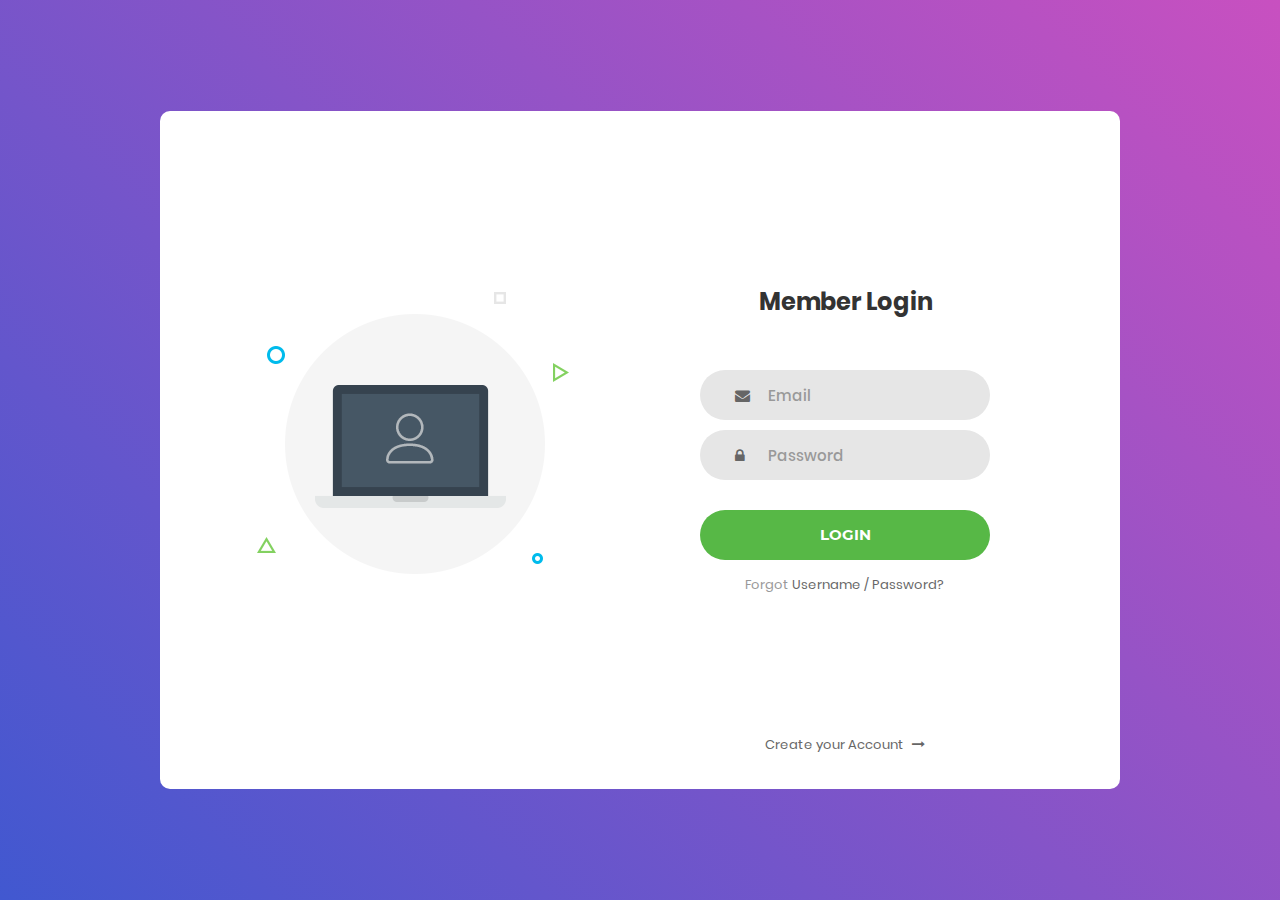
==== index.html @ 5510202d "first commit" ====
<!DOCTYPE html>
<html lang="en">
<head>
	<title>Login V1</title>
	<meta charset="UTF-8">
	<meta name="viewport" content="width=device-width, initial-scale=1">
<!--===============================================================================================-->	
	<link rel="icon" type="image/png" href="images/icons/favicon.ico"/>
<!--===============================================================================================-->
	<link rel="stylesheet" type="text/css" href="vendor/bootstrap/css/bootstrap.min.css">
<!--===============================================================================================-->
	<link rel="stylesheet" type="text/css" href="fonts/font-awesome-4.7.0/css/font-awesome.min.css">
<!--===============================================================================================-->
	<link rel="stylesheet" type="text/css" href="vendor/animate/animate.css">
<!--===============================================================================================-->	
	<link rel="stylesheet" type="text/css" href="vendor/css-hamburgers/hamburgers.min.css">
<!--===============================================================================================-->
	<link rel="stylesheet" type="text/css" href="vendor/select2/select2.min.css">
<!--===============================================================================================-->
	<link rel="stylesheet" type="text/css" href="css/util.css">
	<link rel="stylesheet" type="text/css" href="css/main.css">
<!--===============================================================================================-->
</head>
<body>
	
	<div class="limiter">
		<div class="container-login100">
			<div class="wrap-login100">
				<div class="login100-pic js-tilt" data-tilt>
					<img src="images/img-01.png" alt="IMG">
				</div>

				<form class="login100-form validate-form">
					<span class="login100-form-title">
						Member Login
					</span>

					<div class="wrap-input100 validate-input" data-validate = "Valid email is required: ex@abc.xyz">
						<input class="input100" type="text" name="email" placeholder="Email">
						<span class="focus-input100"></span>
						<span class="symbol-input100">
							<i class="fa fa-envelope" aria-hidden="true"></i>
						</span>
					</div>

					<div class="wrap-input100 validate-input" data-validate = "Password is required">
						<input class="input100" type="password" name="pass" placeholder="Password">
						<span class="focus-input100"></span>
						<span class="symbol-input100">
							<i class="fa fa-lock" aria-hidden="true"></i>
						</span>
					</div>
					
					<div class="container-login100-form-btn">
						<button class="login100-form-btn">
							Login
						</button>
					</div>

					<div class="text-center p-t-12">
						<span class="txt1">
							Forgot
						</span>
						<a class="txt2" href="#">
							Username / Password?
						</a>
					</div>

					<div class="text-center p-t-136">
						<a class="txt2" href="#">
							Create your Account
							<i class="fa fa-long-arrow-right m-l-5" aria-hidden="true"></i>
						</a>
					</div>
				</form>
			</div>
		</div>
	</div>
	
	

	
<!--===============================================================================================-->	
	<script src="vendor/jquery/jquery-3.2.1.min.js"></script>
<!--===============================================================================================-->
	<script src="vendor/bootstrap/js/popper.js"></script>
	<script src="vendor/bootstrap/js/bootstrap.min.js"></script>
<!--===============================================================================================-->
	<script src="vendor/select2/select2.min.js"></script>
<!--===============================================================================================-->
	<script src="vendor/tilt/tilt.jquery.min.js"></script>
	<script >
		$('.js-tilt').tilt({
			scale: 1.1
		})
	</script>
<!--===============================================================================================-->
	<script src="js/main.js"></script>

</body>
</html>
---- vendor/css-hamburgers/hamburgers.min.css ----
/*!
 * Hamburgers
 * @description Tasty CSS-animated hamburgers
 * @author Jonathan Suh @jonsuh
 * @site https://jonsuh.com/hamburgers
 * @link https://github.com/jonsuh/hamburgers
 */.hamburger{font:inherit;display:inline-block;overflow:visible;margin:0;padding:15px;cursor:pointer;transition-timing-function:linear;transition-duration:.15s;transition-property:opacity,filter;text-transform:none;color:inherit;border:0;background-color:transparent}.hamburger:hover{opacity:.7}.hamburger-box{position:relative;display:inline-block;width:40px;height:24px}.hamburger-inner{top:50%;display:block;margin-top:-2px}.hamburger-inner,.hamburger-inner:after,.hamburger-inner:before{position:absolute;width:40px;height:4px;transition-timing-function:ease;transition-duration:.15s;transition-property:transform;border-radius:4px;background-color:#000}.hamburger-inner:after,.hamburger-inner:before{display:block;content:''}.hamburger-inner:before{top:-10px}.hamburger-inner:after{bottom:-10px}.hamburger--3dx .hamburger-box{perspective:80px}.hamburger--3dx .hamburger-inner{transition:transform .2s cubic-bezier(.645,.045,.355,1),background-color 0s cubic-bezier(.645,.045,.355,1) .1s}.hamburger--3dx .hamburger-inner:after,.hamburger--3dx .hamburger-inner:before{transition:transform 0s cubic-bezier(.645,.045,.355,1) .1s}.hamburger--3dx.is-active .hamburger-inner{transform:rotateY(180deg);background-color:transparent}.hamburger--3dx.is-active .hamburger-inner:before{transform:translate3d(0,10px,0) rotate(45deg)}.hamburger--3dx.is-active .hamburger-inner:after{transform:translate3d(0,-10px,0) rotate(-45deg)}.hamburger--3dx-r .hamburger-box{perspective:80px}.hamburger--3dx-r .hamburger-inner{transition:transform .2s cubic-bezier(.645,.045,.355,1),background-color 0s cubic-bezier(.645,.045,.355,1) .1s}.hamburger--3dx-r .hamburger-inner:after,.hamburger--3dx-r .hamburger-inner:before{transition:transform 0s cubic-bezier(.645,.045,.355,1) .1s}.hamburger--3dx-r.is-active .hamburger-inner{transform:rotateY(-180deg);background-color:transparent}.hamburger--3dx-r.is-active .hamburger-inner:before{transform:translate3d(0,10px,0) rotate(45deg)}.hamburger--3dx-r.is-active .hamburger-inner:after{transform:translate3d(0,-10px,0) rotate(-45deg)}.hamburger--3dy .hamburger-box{perspective:80px}.hamburger--3dy .hamburger-inner{transition:transform .2s cubic-bezier(.645,.045,.355,1),background-color 0s cubic-bezier(.645,.045,.355,1) .1s}.hamburger--3dy .hamburger-inner:after,.hamburger--3dy .hamburger-inner:before{transition:transform 0s cubic-bezier(.645,.045,.355,1) .1s}.hamburger--3dy.is-active .hamburger-inner{transform:rotateX(-180deg);background-color:transparent}.hamburger--3dy.is-active .hamburger-inner:before{transform:translate3d(0,10px,0) rotate(45deg)}.hamburger--3dy.is-active .hamburger-inner:after{transform:translate3d(0,-10px,0) rotate(-45deg)}.hamburger--3dy-r .hamburger-box{perspective:80px}.hamburger--3dy-r .hamburger-inner{transition:transform .2s cubic-bezier(.645,.045,.355,1),background-color 0s cubic-bezier(.645,.045,.355,1) .1s}.hamburger--3dy-r .hamburger-inner:after,.hamburger--3dy-r .hamburger-inner:before{transition:transform 0s cubic-bezier(.645,.045,.355,1) .1s}.hamburger--3dy-r.is-active .hamburger-inner{transform:rotateX(180deg);background-color:transparent}.hamburger--3dy-r.is-active .hamburger-inner:before{transform:translate3d(0,10px,0) rotate(45deg)}.hamburger--3dy-r.is-active .hamburger-inner:after{transform:translate3d(0,-10px,0) rotate(-45deg)}.hamburger--arrow.is-active .hamburger-inner:before{transform:translate3d(-8px,0,0) rotate(-45deg) scaleX(.7)}.hamburger--arrow.is-active .hamburger-inner:after{transform:translate3d(-8px,0,0) rotate(45deg) scaleX(.7)}.hamburger--arrow-r.is-active .hamburger-inner:before{transform:translate3d(8px,0,0) rotate(45deg) scaleX(.7)}.hamburger--arrow-r.is-active .hamburger-inner:after{transform:translate3d(8px,0,0) rotate(-45deg) scaleX(.7)}.hamburger--arrowalt .hamburger-inner:before{transition:top .1s ease .15s,transform .15s cubic-bezier(.165,.84,.44,1)}.hamburger--arrowalt .hamburger-inner:after{transition:bottom .1s ease .15s,transform .15s cubic-bezier(.165,.84,.44,1)}.hamburger--arrowalt.is-active .hamburger-inner:before{top:0;transition:top .1s ease,transform .15s cubic-bezier(.895,.03,.685,.22) .1s;transform:translate3d(-8px,-10px,0) rotate(-45deg) scaleX(.7)}.hamburger--arrowalt.is-active .hamburger-inner:after{bottom:0;transition:bottom .1s ease,transform .15s cubic-bezier(.895,.03,.685,.22) .1s;transform:translate3d(-8px,10px,0) rotate(45deg) scaleX(.7)}.hamburger--arrowalt-r .hamburger-inner:before{transition:top .1s ease .15s,transform .15s cubic-bezier(.165,.84,.44,1)}.hamburger--arrowalt-r .hamburger-inner:after{transition:bottom .1s ease .15s,transform .15s cubic-bezier(.165,.84,.44,1)}.hamburger--arrowalt-r.is-active .hamburger-inner:before{top:0;transition:top .1s ease,transform .15s cubic-bezier(.895,.03,.685,.22) .1s;transform:translate3d(8px,-10px,0) rotate(45deg) scaleX(.7)}.hamburger--arrowalt-r.is-active .hamburger-inner:after{bottom:0;transition:bottom .1s ease,transform .15s cubic-bezier(.895,.03,.685,.22) .1s;transform:translate3d(8px,10px,0) rotate(-45deg) scaleX(.7)}.hamburger--boring .hamburger-inner,.hamburger--boring .hamburger-inner:after,.hamburger--boring .hamburger-inner:before{transition-property:none}.hamburger--boring.is-active .hamburger-inner{transform:rotate(45deg)}.hamburger--boring.is-active .hamburger-inner:before{top:0;opacity:0}.hamburger--boring.is-active .hamburger-inner:after{bottom:0;transform:rotate(-90deg)}.hamburger--collapse .hamburger-inner{top:auto;bottom:0;transition-delay:.15s;transition-timing-function:cubic-bezier(.55,.055,.675,.19);transition-duration:.15s}.hamburger--collapse .hamburger-inner:after{top:-20px;transition:top .3s cubic-bezier(.33333,.66667,.66667,1) .3s,opacity .1s linear}.hamburger--collapse .hamburger-inner:before{transition:top .12s cubic-bezier(.33333,.66667,.66667,1) .3s,transform .15s cubic-bezier(.55,.055,.675,.19)}.hamburger--collapse.is-active .hamburger-inner{transition-delay:.32s;transition-timing-function:cubic-bezier(.215,.61,.355,1);transform:translate3d(0,-10px,0) rotate(-45deg)}.hamburger--collapse.is-active .hamburger-inner:after{top:0;transition:top .3s cubic-bezier(.33333,0,.66667,.33333),opacity .1s linear .27s;opacity:0}.hamburger--collapse.is-active .hamburger-inner:before{top:0;transition:top .12s cubic-bezier(.33333,0,.66667,.33333) .18s,transform .15s cubic-bezier(.215,.61,.355,1) .42s;transform:rotate(-90deg)}.hamburger--collapse-r .hamburger-inner{top:auto;bottom:0;transition-delay:.15s;transition-timing-function:cubic-bezier(.55,.055,.675,.19);transition-duration:.15s}.hamburger--collapse-r .hamburger-inner:after{top:-20px;transition:top .3s cubic-bezier(.33333,.66667,.66667,1) .3s,opacity .1s linear}.hamburger--collapse-r .hamburger-inner:before{transition:top .12s cubic-bezier(.33333,.66667,.66667,1) .3s,transform .15s cubic-bezier(.55,.055,.675,.19)}.hamburger--collapse-r.is-active .hamburger-inner{transition-delay:.32s;transition-timing-function:cubic-bezier(.215,.61,.355,1);transform:translate3d(0,-10px,0) rotate(45deg)}.hamburger--collapse-r.is-active .hamburger-inner:after{top:0;transition:top .3s cubic-bezier(.33333,0,.66667,.33333),opacity .1s linear .27s;opacity:0}.hamburger--collapse-r.is-active .hamburger-inner:before{top:0;transition:top .12s cubic-bezier(.33333,0,.66667,.33333) .18s,transform .15s cubic-bezier(.215,.61,.355,1) .42s;transform:rotate(90deg)}.hamburger--elastic .hamburger-inner{top:2px;transition-timing-function:cubic-bezier(.68,-.55,.265,1.55);transition-duration:.4s}.hamburger--elastic .hamburger-inner:before{top:10px;transition:opacity .15s ease .4s}.hamburger--elastic .hamburger-inner:after{top:20px;transition:transform .4s cubic-bezier(.68,-.55,.265,1.55)}.hamburger--elastic.is-active .hamburger-inner{transition-delay:.1s;transform:translate3d(0,10px,0) rotate(135deg)}.hamburger--elastic.is-active .hamburger-inner:before{transition-delay:0s;opacity:0}.hamburger--elastic.is-active .hamburger-inner:after{transition-delay:.1s;transform:translate3d(0,-20px,0) rotate(-270deg)}.hamburger--elastic-r .hamburger-inner{top:2px;transition-timing-function:cubic-bezier(.68,-.55,.265,1.55);transition-duration:.4s}.hamburger--elastic-r .hamburger-inner:before{top:10px;transition:opacity .15s ease .4s}.hamburger--elastic-r .hamburger-inner:after{top:20px;transition:transform .4s cubic-bezier(.68,-.55,.265,1.55)}.hamburger--elastic-r.is-active .hamburger-inner{transition-delay:.1s;transform:translate3d(0,10px,0) rotate(-135deg)}.hamburger--elastic-r.is-active .hamburger-inner:before{transition-delay:0s;opacity:0}.hamburger--elastic-r.is-active .hamburger-inner:after{transition-delay:.1s;transform:translate3d(0,-20px,0) rotate(270deg)}.hamburger--emphatic{overflow:hidden}.hamburger--emphatic .hamburger-inner{transition:background-color .2s ease-in .25s}.hamburger--emphatic .hamburger-inner:before{left:0;transition:transform .2s cubic-bezier(.6,.04,.98,.335),top .05s linear .2s,left .2s ease-in .25s}.hamburger--emphatic .hamburger-inner:after{top:10px;right:0;transition:transform .2s cubic-bezier(.6,.04,.98,.335),top .05s linear .2s,right .2s ease-in .25s}.hamburger--emphatic.is-active .hamburger-inner{transition-delay:0s;transition-timing-function:ease-out;background-color:transparent}.hamburger--emphatic.is-active .hamburger-inner:before{top:-80px;left:-80px;transition:left .2s ease-out,top .05s linear .2s,transform .2s cubic-bezier(.075,.82,.165,1) .25s;transform:translate3d(80px,80px,0) rotate(45deg)}.hamburger--emphatic.is-active .hamburger-inner:after{top:-80px;right:-80px;transition:right .2s ease-out,top .05s linear .2s,transform .2s cubic-bezier(.075,.82,.165,1) .25s;transform:translate3d(-80px,80px,0) rotate(-45deg)}.hamburger--emphatic-r{overflow:hidden}.hamburger--emphatic-r .hamburger-inner{transition:background-color .2s ease-in .25s}.hamburger--emphatic-r .hamburger-inner:before{left:0;transition:transform .2s cubic-bezier(.6,.04,.98,.335),top .05s linear .2s,left .2s ease-in .25s}.hamburger--emphatic-r .hamburger-inner:after{top:10px;right:0;transition:transform .2s cubic-bezier(.6,.04,.98,.335),top .05s linear .2s,right .2s ease-in .25s}.hamburger--emphatic-r.is-active .hamburger-inner{transition-delay:0s;transition-timing-function:ease-out;background-color:transparent}.hamburger--emphatic-r.is-active .hamburger-inner:before{top:80px;left:-80px;transition:left .2s ease-out,top .05s linear .2s,transform .2s cubic-bezier(.075,.82,.165,1) .25s;transform:translate3d(80px,-80px,0) rotate(-45deg)}.hamburger--emphatic-r.is-active .hamburger-inner:after{top:80px;right:-80px;transition:right .2s ease-out,top .05s linear .2s,transform .2s cubic-bezier(.075,.82,.165,1) .25s;transform:translate3d(-80px,-80px,0) rotate(45deg)}.hamburger--slider .hamburger-inner{top:2px}.hamburger--slider .hamburger-inner:before{top:10px;transition-timing-function:ease;transition-duration:.2s;transition-property:transform,opacity}.hamburger--slider .hamburger-inner:after{top:20px}.hamburger--slider.is-active .hamburger-inner{transform:translate3d(0,10px,0) rotate(45deg)}.hamburger--slider.is-active .hamburger-inner:before{transform:rotate(-45deg) translate3d(-5.71429px,-6px,0);opacity:0}.hamburger--slider.is-active .hamburger-inner:after{transform:translate3d(0,-20px,0) rotate(-90deg)}.hamburger--slider-r .hamburger-inner{top:2px}.hamburger--slider-r .hamburger-inner:before{top:10px;transition-timing-function:ease;transition-duration:.2s;transition-property:transform,opacity}.hamburger--slider-r .hamburger-inner:after{top:20px}.hamburger--slider-r.is-active .hamburger-inner{transform:translate3d(0,10px,0) rotate(-45deg)}.hamburger--slider-r.is-active .hamburger-inner:before{transform:rotate(45deg) translate3d(5.71429px,-6px,0);opacity:0}.hamburger--slider-r.is-active .hamburger-inner:after{transform:translate3d(0,-20px,0) rotate(90deg)}.hamburger--spring .hamburger-inner{top:2px;transition:background-color 0s linear .15s}.hamburger--spring .hamburger-inner:before{top:10px;transition:top .12s cubic-bezier(.33333,.66667,.66667,1) .3s,transform .15s cubic-bezier(.55,.055,.675,.19)}.hamburger--spring .hamburger-inner:after{top:20px;transition:top .3s cubic-bezier(.33333,.66667,.66667,1) .3s,transform .15s cubic-bezier(.55,.055,.675,.19)}.hamburger--spring.is-active .hamburger-inner{transition-delay:.32s;background-color:transparent}.hamburger--spring.is-active .hamburger-inner:before{top:0;transition:top .12s cubic-bezier(.33333,0,.66667,.33333) .18s,transform .15s cubic-bezier(.215,.61,.355,1) .32s;transform:translate3d(0,10px,0) rotate(45deg)}.hamburger--spring.is-active .hamburger-inner:after{top:0;transition:top .3s cubic-bezier(.33333,0,.66667,.33333),transform .15s cubic-bezier(.215,.61,.355,1) .32s;transform:translate3d(0,10px,0) rotate(-45deg)}.hamburger--spring-r .hamburger-inner{top:auto;bottom:0;transition-delay:0s;transition-timing-function:cubic-bezier(.55,.055,.675,.19);transition-duration:.15s}.hamburger--spring-r .hamburger-inner:after{top:-20px;transition:top .3s cubic-bezier(.33333,.66667,.66667,1) .3s,opacity 0s linear}.hamburger--spring-r .hamburger-inner:before{transition:top .12s cubic-bezier(.33333,.66667,.66667,1) .3s,transform .15s cubic-bezier(.55,.055,.675,.19)}.hamburger--spring-r.is-active .hamburger-inner{transition-delay:.32s;transition-timing-function:cubic-bezier(.215,.61,.355,1);transform:translate3d(0,-10px,0) rotate(-45deg)}.hamburger--spring-r.is-active .hamburger-inner:after{top:0;transition:top .3s cubic-bezier(.33333,0,.66667,.33333),opacity 0s linear .32s;opacity:0}.hamburger--spring-r.is-active .hamburger-inner:before{top:0;transition:top .12s cubic-bezier(.33333,0,.66667,.33333) .18s,transform .15s cubic-bezier(.215,.61,.355,1) .32s;transform:rotate(90deg)}.hamburger--stand .hamburger-inner{transition:transform .1s cubic-bezier(.55,.055,.675,.19) .22s,background-color 0s linear .1s}.hamburger--stand .hamburger-inner:before{transition:top .1s ease-in .1s,transform .1s cubic-bezier(.55,.055,.675,.19) 0s}.hamburger--stand .hamburger-inner:after{transition:bottom .1s ease-in .1s,transform .1s cubic-bezier(.55,.055,.675,.19) 0s}.hamburger--stand.is-active .hamburger-inner{transition:transform .1s cubic-bezier(.215,.61,.355,1) 0s,background-color 0s linear .22s;transform:rotate(90deg);background-color:transparent}.hamburger--stand.is-active .hamburger-inner:before{top:0;transition:top .1s ease-out .12s,transform .1s cubic-bezier(.215,.61,.355,1) .22s;transform:rotate(-45deg)}.hamburger--stand.is-active .hamburger-inner:after{bottom:0;transition:bottom .1s ease-out .12s,transform .1s cubic-bezier(.215,.61,.355,1) .22s;transform:rotate(45deg)}.hamburger--stand-r .hamburger-inner{transition:transform .1s cubic-bezier(.55,.055,.675,.19) .22s,background-color 0s linear .1s}.hamburger--stand-r .hamburger-inner:before{transition:top .1s ease-in .1s,transform .1s cubic-bezier(.55,.055,.675,.19) 0s}.hamburger--stand-r .hamburger-inner:after{transition:bottom .1s ease-in .1s,transform .1s cubic-bezier(.55,.055,.675,.19) 0s}.hamburger--stand-r.is-active .hamburger-inner{transition:transform .1s cubic-bezier(.215,.61,.355,1) 0s,background-color 0s linear .22s;transform:rotate(-90deg);background-color:transparent}.hamburger--stand-r.is-active .hamburger-inner:before{top:0;transition:top .1s ease-out .12s,transform .1s cubic-bezier(.215,.61,.355,1) .22s;transform:rotate(-45deg)}.hamburger--stand-r.is-active .hamburger-inner:after{bottom:0;transition:bottom .1s ease-out .12s,transform .1s cubic-bezier(.215,.61,.355,1) .22s;transform:rotate(45deg)}.hamburger--spin .hamburger-inner{transition-timing-function:cubic-bezier(.55,.055,.675,.19);transition-duration:.3s}.hamburger--spin .hamburger-inner:before{transition:top .1s ease-in .34s,opacity .1s ease-in}.hamburger--spin .hamburger-inner:after{transition:bottom .1s ease-in .34s,transform .3s cubic-bezier(.55,.055,.675,.19)}.hamburger--spin.is-active .hamburger-inner{transition-delay:.14s;transition-timing-function:cubic-bezier(.215,.61,.355,1);transform:rotate(225deg)}.hamburger--spin.is-active .hamburger-inner:before{top:0;transition:top .1s ease-out,opacity .1s ease-out .14s;opacity:0}.hamburger--spin.is-active .hamburger-inner:after{bottom:0;transition:bottom .1s ease-out,transform .3s cubic-bezier(.215,.61,.355,1) .14s;transform:rotate(-90deg)}.hamburger--spin-r .hamburger-inner{transition-timing-function:cubic-bezier(.55,.055,.675,.19);transition-duration:.3s}.hamburger--spin-r .hamburger-inner:before{transition:top .1s ease-in .34s,opacity .1s ease-in}.hamburger--spin-r .hamburger-inner:after{transition:bottom .1s ease-in .34s,transform .3s cubic-bezier(.55,.055,.675,.19)}.hamburger--spin-r.is-active .hamburger-inner{transition-delay:.14s;transition-timing-function:cubic-bezier(.215,.61,.355,1);transform:rotate(-225deg)}.hamburger--spin-r.is-active .hamburger-inner:before{top:0;transition:top .1s ease-out,opacity .1s ease-out .14s;opacity:0}.hamburger--spin-r.is-active .hamburger-inner:after{bottom:0;transition:bottom .1s ease-out,transform .3s cubic-bezier(.215,.61,.355,1) .14s;transform:rotate(90deg)}.hamburger--squeeze .hamburger-inner{transition-timing-function:cubic-bezier(.55,.055,.675,.19);transition-duration:.1s}.hamburger--squeeze .hamburger-inner:before{transition:top .1s ease .14s,opacity .1s ease}.hamburger--squeeze .hamburger-inner:after{transition:bottom .1s ease .14s,transform .1s cubic-bezier(.55,.055,.675,.19)}.hamburger--squeeze.is-active .hamburger-inner{transition-delay:.14s;transition-timing-function:cubic-bezier(.215,.61,.355,1);transform:rotate(45deg)}.hamburger--squeeze.is-active .hamburger-inner:before{top:0;transition:top .1s ease,opacity .1s ease .14s;opacity:0}.hamburger--squeeze.is-active .hamburger-inner:after{bottom:0;transition:bottom .1s ease,transform .1s cubic-bezier(.215,.61,.355,1) .14s;transform:rotate(-90deg)}.hamburger--vortex .hamburger-inner{transition-timing-function:cubic-bezier(.19,1,.22,1);transition-duration:.3s}.hamburger--vortex .hamburger-inner:after,.hamburger--vortex .hamburger-inner:before{transition-delay:.1s;transition-timing-function:linear;transition-duration:0s}.hamburger--vortex .hamburger-inner:before{transition-property:top,opacity}.hamburger--vortex .hamburger-inner:after{transition-property:bottom,transform}.hamburger--vortex.is-active .hamburger-inner{transition-timing-function:cubic-bezier(.19,1,.22,1);transform:rotate(765deg)}.hamburger--vortex.is-active .hamburger-inner:after,.hamburger--vortex.is-active .hamburger-inner:before{transition-delay:0s}.hamburger--vortex.is-active .hamburger-inner:before{top:0;opacity:0}.hamburger--vortex.is-active .hamburger-inner:after{bottom:0;transform:rotate(90deg)}.hamburger--vortex-r .hamburger-inner{transition-timing-function:cubic-bezier(.19,1,.22,1);transition-duration:.3s}.hamburger--vortex-r .hamburger-inner:after,.hamburger--vortex-r .hamburger-inner:before{transition-delay:.1s;transition-timing-function:linear;transition-duration:0s}.hamburger--vortex-r .hamburger-inner:before{transition-property:top,opacity}.hamburger--vortex-r .hamburger-inner:after{transition-property:bottom,transform}.hamburger--vortex-r.is-active .hamburger-inner{transition-timing-function:cubic-bezier(.19,1,.22,1);transform:rotate(-765deg)}.hamburger--vortex-r.is-active .hamburger-inner:after,.hamburger--vortex-r.is-active .hamburger-inner:before{transition-delay:0s}.hamburger--vortex-r.is-active .hamburger-inner:before{top:0;opacity:0}.hamburger--vortex-r.is-active .hamburger-inner:after{bottom:0;transform:rotate(-90deg)}
---- css/util.css ----
/*[ FONT SIZE ]
///////////////////////////////////////////////////////////
*/
.fs-1 {font-size: 1px;}
.fs-2 {font-size: 2px;}
.fs-3 {font-size: 3px;}
.fs-4 {font-size: 4px;}
.fs-5 {font-size: 5px;}
.fs-6 {font-size: 6px;}
.fs-7 {font-size: 7px;}
.fs-8 {font-size: 8px;}
.fs-9 {font-size: 9px;}
.fs-10 {font-size: 10px;}
.fs-11 {font-size: 11px;}
.fs-12 {font-size: 12px;}
.fs-13 {font-size: 13px;}
.fs-14 {font-size: 14px;}
.fs-15 {font-size: 15px;}
.fs-16 {font-size: 16px;}
.fs-17 {font-size: 17px;}
.fs-18 {font-size: 18px;}
.fs-19 {font-size: 19px;}
.fs-20 {font-size: 20px;}
.fs-21 {font-size: 21px;}
.fs-22 {font-size: 22px;}
.fs-23 {font-size: 23px;}
.fs-24 {font-size: 24px;}
.fs-25 {font-size: 25px;}
.fs-26 {font-size: 26px;}
.fs-27 {font-size: 27px;}
.fs-28 {font-size: 28px;}
.fs-29 {font-size: 29px;}
.fs-30 {font-size: 30px;}
.fs-31 {font-size: 31px;}
.fs-32 {font-size: 32px;}
.fs-33 {font-size: 33px;}
.fs-34 {font-size: 34px;}
.fs-35 {font-size: 35px;}
.fs-36 {font-size: 36px;}
.fs-37 {font-size: 37px;}
.fs-38 {font-size: 38px;}
.fs-39 {font-size: 39px;}
.fs-40 {font-size: 40px;}
.fs-41 {font-size: 41px;}
.fs-42 {font-size: 42px;}
.fs-43 {font-size: 43px;}
.fs-44 {font-size: 44px;}
.fs-45 {font-size: 45px;}
.fs-46 {font-size: 46px;}
.fs-47 {font-size: 47px;}
.fs-48 {font-size: 48px;}
.fs-49 {font-size: 49px;}
.fs-50 {font-size: 50px;}
.fs-51 {font-size: 51px;}
.fs-52 {font-size: 52px;}
.fs-53 {font-size: 53px;}
.fs-54 {font-size: 54px;}
.fs-55 {font-size: 55px;}
.fs-56 {font-size: 56px;}
.fs-57 {font-size: 57px;}
.fs-58 {font-size: 58px;}
.fs-59 {font-size: 59px;}
.fs-60 {font-size: 60px;}
.fs-61 {font-size: 61px;}
.fs-62 {font-size: 62px;}
.fs-63 {font-size: 63px;}
.fs-64 {font-size: 64px;}
.fs-65 {font-size: 65px;}
.fs-66 {font-size: 66px;}
.fs-67 {font-size: 67px;}
.fs-68 {font-size: 68px;}
.fs-69 {font-size: 69px;}
.fs-70 {font-size: 70px;}
.fs-71 {font-size: 71px;}
.fs-72 {font-size: 72px;}
.fs-73 {font-size: 73px;}
.fs-74 {font-size: 74px;}
.fs-75 {font-size: 75px;}
.fs-76 {font-size: 76px;}
.fs-77 {font-size: 77px;}
.fs-78 {font-size: 78px;}
.fs-79 {font-size: 79px;}
.fs-80 {font-size: 80px;}
.fs-81 {font-size: 81px;}
.fs-82 {font-size: 82px;}
.fs-83 {font-size: 83px;}
.fs-84 {font-size: 84px;}
.fs-85 {font-size: 85px;}
.fs-86 {font-size: 86px;}
.fs-87 {font-size: 87px;}
.fs-88 {font-size: 88px;}
.fs-89 {font-size: 89px;}
.fs-90 {font-size: 90px;}
.fs-91 {font-size: 91px;}
.fs-92 {font-size: 92px;}
.fs-93 {font-size: 93px;}
.fs-94 {font-size: 94px;}
.fs-95 {font-size: 95px;}
.fs-96 {font-size: 96px;}
.fs-97 {font-size: 97px;}
.fs-98 {font-size: 98px;}
.fs-99 {font-size: 99px;}
.fs-100 {font-size: 100px;}
.fs-101 {font-size: 101px;}
.fs-102 {font-size: 102px;}
.fs-103 {font-size: 103px;}
.fs-104 {font-size: 104px;}
.fs-105 {font-size: 105px;}
.fs-106 {font-size: 106px;}
.fs-107 {font-size: 107px;}
.fs-108 {font-size: 108px;}
.fs-109 {font-size: 109px;}
.fs-110 {font-size: 110px;}
.fs-111 {font-size: 111px;}
.fs-112 {font-size: 112px;}
.fs-113 {font-size: 113px;}
.fs-114 {font-size: 114px;}
.fs-115 {font-size: 115px;}
.fs-116 {font-size: 116px;}
.fs-117 {font-size: 117px;}
.fs-118 {font-size: 118px;}
.fs-119 {font-size: 119px;}
.fs-120 {font-size: 120px;}
.fs-121 {font-size: 121px;}
.fs-122 {font-size: 122px;}
.fs-123 {font-size: 123px;}
.fs-124 {font-size: 124px;}
.fs-125 {font-size: 125px;}
.fs-126 {font-size: 126px;}
.fs-127 {font-size: 127px;}
.fs-128 {font-size: 128px;}
.fs-129 {font-size: 129px;}
.fs-130 {font-size: 130px;}
.fs-131 {font-size: 131px;}
.fs-132 {font-size: 132px;}
.fs-133 {font-size: 133px;}
.fs-134 {font-size: 134px;}
.fs-135 {font-size: 135px;}
.fs-136 {font-size: 136px;}
.fs-137 {font-size: 137px;}
.fs-138 {font-size: 138px;}
.fs-139 {font-size: 139px;}
.fs-140 {font-size: 140px;}
.fs-141 {font-size: 141px;}
.fs-142 {font-size: 142px;}
.fs-143 {font-size: 143px;}
.fs-144 {font-size: 144px;}
.fs-145 {font-size: 145px;}
.fs-146 {font-size: 146px;}
.fs-147 {font-size: 147px;}
.fs-148 {font-size: 148px;}
.fs-149 {font-size: 149px;}
.fs-150 {font-size: 150px;}
.fs-151 {font-size: 151px;}
.fs-152 {font-size: 152px;}
.fs-153 {font-size: 153px;}
.fs-154 {font-size: 154px;}
.fs-155 {font-size: 155px;}
.fs-156 {font-size: 156px;}
.fs-157 {font-size: 157px;}
.fs-158 {font-size: 158px;}
.fs-159 {font-size: 159px;}
.fs-160 {font-size: 160px;}
.fs-161 {font-size: 161px;}
.fs-162 {font-size: 162px;}
.fs-163 {font-size: 163px;}
.fs-164 {font-size: 164px;}
.fs-165 {font-size: 165px;}
.fs-166 {font-size: 166px;}
.fs-167 {font-size: 167px;}
.fs-168 {font-size: 168px;}
.fs-169 {font-size: 169px;}
.fs-170 {font-size: 170px;}
.fs-171 {font-size: 171px;}
.fs-172 {font-size: 172px;}
.fs-173 {font-size: 173px;}
.fs-174 {font-size: 174px;}
.fs-175 {font-size: 175px;}
.fs-176 {font-size: 176px;}
.fs-177 {font-size: 177px;}
.fs-178 {font-size: 178px;}
.fs-179 {font-size: 179px;}
.fs-180 {font-size: 180px;}
.fs-181 {font-size: 181px;}
.fs-182 {font-size: 182px;}
.fs-183 {font-size: 183px;}
.fs-184 {font-size: 184px;}
.fs-185 {font-size: 185px;}
.fs-186 {font-size: 186px;}
.fs-187 {font-size: 187px;}
.fs-188 {font-size: 188px;}
.fs-189 {font-size: 189px;}
.fs-190 {font-size: 190px;}
.fs-191 {font-size: 191px;}
.fs-192 {font-size: 192px;}
.fs-193 {font-size: 193px;}
.fs-194 {font-size: 194px;}
.fs-195 {font-size: 195px;}
.fs-196 {font-size: 196px;}
.fs-197 {font-size: 197px;}
.fs-198 {font-size: 198px;}
.fs-199 {font-size: 199px;}
.fs-200 {font-size: 200px;}

/*[ PADDING ]
///////////////////////////////////////////////////////////
*/
.p-t-0 {padding-top: 0px;}
.p-t-1 {padding-top: 1px;}
.p-t-2 {padding-top: 2px;}
.p-t-3 {padding-top: 3px;}
.p-t-4 {padding-top: 4px;}
.p-t-5 {padding-top: 5px;}
.p-t-6 {padding-top: 6px;}
.p-t-7 {padding-top: 7px;}
.p-t-8 {padding-top: 8px;}
.p-t-9 {padding-top: 9px;}
.p-t-10 {padding-top: 10px;}
.p-t-11 {padding-top: 11px;}
.p-t-12 {padding-top: 12px;}
.p-t-13 {padding-top: 13px;}
.p-t-14 {padding-top: 14px;}
.p-t-15 {padding-top: 15px;}
.p-t-16 {padding-top: 16px;}
.p-t-17 {padding-top: 17px;}
.p-t-18 {padding-top: 18px;}
.p-t-19 {padding-top: 19px;}
.p-t-20 {padding-top: 20px;}
.p-t-21 {padding-top: 21px;}
.p-t-22 {padding-top: 22px;}
.p-t-23 {padding-top: 23px;}
.p-t-24 {padding-top: 24px;}
.p-t-25 {padding-top: 25px;}
.p-t-26 {padding-top: 26px;}
.p-t-27 {padding-top: 27px;}
.p-t-28 {padding-top: 28px;}
.p-t-29 {padding-top: 29px;}
.p-t-30 {padding-top: 30px;}
.p-t-31 {padding-top: 31px;}
.p-t-32 {padding-top: 32px;}
.p-t-33 {padding-top: 33px;}
.p-t-34 {padding-top: 34px;}
.p-t-35 {padding-top: 35px;}
.p-t-36 {padding-top: 36px;}
.p-t-37 {padding-top: 37px;}
.p-t-38 {padding-top: 38px;}
.p-t-39 {padding-top: 39px;}
.p-t-40 {padding-top: 40px;}
.p-t-41 {padding-top: 41px;}
.p-t-42 {padding-top: 42px;}
.p-t-43 {padding-top: 43px;}
.p-t-44 {padding-top: 44px;}
.p-t-45 {padding-top: 45px;}
.p-t-46 {padding-top: 46px;}
.p-t-47 {padding-top: 47px;}
.p-t-48 {padding-top: 48px;}
.p-t-49 {padding-top: 49px;}
.p-t-50 {padding-top: 50px;}
.p-t-51 {padding-top: 51px;}
.p-t-52 {padding-top: 52px;}
.p-t-53 {padding-top: 53px;}
.p-t-54 {padding-top: 54px;}
.p-t-55 {padding-top: 55px;}
.p-t-56 {padding-top: 56px;}
.p-t-57 {padding-top: 57px;}
.p-t-58 {padding-top: 58px;}
.p-t-59 {padding-top: 59px;}
.p-t-60 {padding-top: 60px;}
.p-t-61 {padding-top: 61px;}
.p-t-62 {padding-top: 62px;}
.p-t-63 {padding-top: 63px;}
.p-t-64 {padding-top: 64px;}
.p-t-65 {padding-top: 65px;}
.p-t-66 {padding-top: 66px;}
.p-t-67 {padding-top: 67px;}
.p-t-68 {padding-top: 68px;}
.p-t-69 {padding-top: 69px;}
.p-t-70 {padding-top: 70px;}
.p-t-71 {padding-top: 71px;}
.p-t-72 {padding-top: 72px;}
.p-t-73 {padding-top: 73px;}
.p-t-74 {padding-top: 74px;}
.p-t-75 {padding-top: 75px;}
.p-t-76 {padding-top: 76px;}
.p-t-77 {padding-top: 77px;}
.p-t-78 {padding-top: 78px;}
.p-t-79 {padding-top: 79px;}
.p-t-80 {padding-top: 80px;}
.p-t-81 {padding-top: 81px;}
.p-t-82 {padding-top: 82px;}
.p-t-83 {padding-top: 83px;}
.p-t-84 {padding-top: 84px;}
.p-t-85 {padding-top: 85px;}
.p-t-86 {padding-top: 86px;}
.p-t-87 {padding-top: 87px;}
.p-t-88 {padding-top: 88px;}
.p-t-89 {padding-top: 89px;}
.p-t-90 {padding-top: 90px;}
.p-t-91 {padding-top: 91px;}
.p-t-92 {padding-top: 92px;}
.p-t-93 {padding-top: 93px;}
.p-t-94 {padding-top: 94px;}
.p-t-95 {padding-top: 95px;}
.p-t-96 {padding-top: 96px;}
.p-t-97 {padding-top: 97px;}
.p-t-98 {padding-top: 98px;}
.p-t-99 {padding-top: 99px;}
.p-t-100 {padding-top: 100px;}
.p-t-101 {padding-top: 101px;}
.p-t-102 {padding-top: 102px;}
.p-t-103 {padding-top: 103px;}
.p-t-104 {padding-top: 104px;}
.p-t-105 {padding-top: 105px;}
.p-t-106 {padding-top: 106px;}
.p-t-107 {padding-top: 107px;}
.p-t-108 {padding-top: 108px;}
.p-t-109 {padding-top: 109px;}
.p-t-110 {padding-top: 110px;}
.p-t-111 {padding-top: 111px;}
.p-t-112 {padding-top: 112px;}
.p-t-113 {padding-top: 113px;}
.p-t-114 {padding-top: 114px;}
.p-t-115 {padding-top: 115px;}
.p-t-116 {padding-top: 116px;}
.p-t-117 {padding-top: 117px;}
.p-t-118 {padding-top: 118px;}
.p-t-119 {padding-top: 119px;}
.p-t-120 {padding-top: 120px;}
.p-t-121 {padding-top: 121px;}
.p-t-122 {padding-top: 122px;}
.p-t-123 {padding-top: 123px;}
.p-t-124 {padding-top: 124px;}
.p-t-125 {padding-top: 125px;}
.p-t-126 {padding-top: 126px;}
.p-t-127 {padding-top: 127px;}
.p-t-128 {padding-top: 128px;}
.p-t-129 {padding-top: 129px;}
.p-t-130 {padding-top: 130px;}
.p-t-131 {padding-top: 131px;}
.p-t-132 {padding-top: 132px;}
.p-t-133 {padding-top: 133px;}
.p-t-134 {padding-top: 134px;}
.p-t-135 {padding-top: 135px;}
.p-t-136 {padding-top: 136px;}
.p-t-137 {padding-top: 137px;}
.p-t-138 {padding-top: 138px;}
.p-t-139 {padding-top: 139px;}
.p-t-140 {padding-top: 140px;}
.p-t-141 {padding-top: 141px;}
.p-t-142 {padding-top: 142px;}
.p-t-143 {padding-top: 143px;}
.p-t-144 {padding-top: 144px;}
.p-t-145 {padding-top: 145px;}
.p-t-146 {padding-top: 146px;}
.p-t-147 {padding-top: 147px;}
.p-t-148 {padding-top: 148px;}
.p-t-149 {padding-top: 149px;}
.p-t-150 {padding-top: 150px;}
.p-t-151 {padding-top: 151px;}
.p-t-152 {padding-top: 152px;}
.p-t-153 {padding-top: 153px;}
.p-t-154 {padding-top: 154px;}
.p-t-155 {padding-top: 155px;}
.p-t-156 {padding-top: 156px;}
.p-t-157 {padding-top: 157px;}
.p-t-158 {padding-top: 158px;}
.p-t-159 {padding-top: 159px;}
.p-t-160 {padding-top: 160px;}
.p-t-161 {padding-top: 161px;}
.p-t-162 {padding-top: 162px;}
.p-t-163 {padding-top: 163px;}
.p-t-164 {padding-top: 164px;}
.p-t-165 {padding-top: 165px;}
.p-t-166 {padding-top: 166px;}
.p-t-167 {padding-top: 167px;}
.p-t-168 {padding-top: 168px;}
.p-t-169 {padding-top: 169px;}
.p-t-170 {padding-top: 170px;}
.p-t-171 {padding-top: 171px;}
.p-t-172 {padding-top: 172px;}
.p-t-173 {padding-top: 173px;}
.p-t-174 {padding-top: 174px;}
.p-t-175 {padding-top: 175px;}
.p-t-176 {padding-top: 176px;}
.p-t-177 {padding-top: 177px;}
.p-t-178 {padding-top: 178px;}
.p-t-179 {padding-top: 179px;}
.p-t-180 {padding-top: 180px;}
.p-t-181 {padding-top: 181px;}
.p-t-182 {padding-top: 182px;}
.p-t-183 {padding-top: 183px;}
.p-t-184 {padding-top: 184px;}
.p-t-185 {padding-top: 185px;}
.p-t-186 {padding-top: 186px;}
.p-t-187 {padding-top: 187px;}
.p-t-188 {padding-top: 188px;}
.p-t-189 {padding-top: 189px;}
.p-t-190 {padding-top: 190px;}
.p-t-191 {padding-top: 191px;}
.p-t-192 {padding-top: 192px;}
.p-t-193 {padding-top: 193px;}
.p-t-194 {padding-top: 194px;}
.p-t-195 {padding-top: 195px;}
.p-t-196 {padding-top: 196px;}
.p-t-197 {padding-top: 197px;}
.p-t-198 {padding-top: 198px;}
.p-t-199 {padding-top: 199px;}
.p-t-200 {padding-top: 200px;}
.p-t-201 {padding-top: 201px;}
.p-t-202 {padding-top: 202px;}
.p-t-203 {padding-top: 203px;}
.p-t-204 {padding-top: 204px;}
.p-t-205 {padding-top: 205px;}
.p-t-206 {padding-top: 206px;}
.p-t-207 {padding-top: 207px;}
.p-t-208 {padding-top: 208px;}
.p-t-209 {padding-top: 209px;}
.p-t-210 {padding-top: 210px;}
.p-t-211 {padding-top: 211px;}
.p-t-212 {padding-top: 212px;}
.p-t-213 {padding-top: 213px;}
.p-t-214 {padding-top: 214px;}
.p-t-215 {padding-top: 215px;}
.p-t-216 {padding-top: 216px;}
.p-t-217 {padding-top: 217px;}
.p-t-218 {padding-top: 218px;}
.p-t-219 {padding-top: 219px;}
.p-t-220 {padding-top: 220px;}
.p-t-221 {padding-top: 221px;}
.p-t-222 {padding-top: 222px;}
.p-t-223 {padding-top: 223px;}
.p-t-224 {padding-top: 224px;}
.p-t-225 {padding-top: 225px;}
.p-t-226 {padding-top: 226px;}
.p-t-227 {padding-top: 227px;}
.p-t-228 {padding-top: 228px;}
.p-t-229 {padding-top: 229px;}
.p-t-230 {padding-top: 230px;}
.p-t-231 {padding-top: 231px;}
.p-t-232 {padding-top: 232px;}
.p-t-233 {padding-top: 233px;}
.p-t-234 {padding-top: 234px;}
.p-t-235 {padding-top: 235px;}
.p-t-236 {padding-top: 236px;}
.p-t-237 {padding-top: 237px;}
.p-t-238 {padding-top: 238px;}
.p-t-239 {padding-top: 239px;}
.p-t-240 {padding-top: 240px;}
.p-t-241 {padding-top: 241px;}
.p-t-242 {padding-top: 242px;}
.p-t-243 {padding-top: 243px;}
.p-t-244 {padding-top: 244px;}
.p-t-245 {padding-top: 245px;}
.p-t-246 {padding-top: 246px;}
.p-t-247 {padding-top: 247px;}
.p-t-248 {padding-top: 248px;}
.p-t-249 {padding-top: 249px;}
.p-t-250 {padding-top: 250px;}
.p-b-0 {padding-bottom: 0px;}
.p-b-1 {padding-bottom: 1px;}
.p-b-2 {padding-bottom: 2px;}
.p-b-3 {padding-bottom: 3px;}
.p-b-4 {padding-bottom: 4px;}
.p-b-5 {padding-bottom: 5px;}
.p-b-6 {padding-bottom: 6px;}
.p-b-7 {padding-bottom: 7px;}
.p-b-8 {padding-bottom: 8px;}
.p-b-9 {padding-bottom: 9px;}
.p-b-10 {padding-bottom: 10px;}
.p-b-11 {padding-bottom: 11px;}
.p-b-12 {padding-bottom: 12px;}
.p-b-13 {padding-bottom: 13px;}
.p-b-14 {padding-bottom: 14px;}
.p-b-15 {padding-bottom: 15px;}
.p-b-16 {padding-bottom: 16px;}
.p-b-17 {padding-bottom: 17px;}
.p-b-18 {padding-bottom: 18px;}
.p-b-19 {padding-bottom: 19px;}
.p-b-20 {padding-bottom: 20px;}
.p-b-21 {padding-bottom: 21px;}
.p-b-22 {padding-bottom: 22px;}
.p-b-23 {padding-bottom: 23px;}
.p-b-24 {padding-bottom: 24px;}
.p-b-25 {padding-bottom: 25px;}
.p-b-26 {padding-bottom: 26px;}
.p-b-27 {padding-bottom: 27px;}
.p-b-28 {padding-bottom: 28px;}
.p-b-29 {padding-bottom: 29px;}
.p-b-30 {padding-bottom: 30px;}
.p-b-31 {padding-bottom: 31px;}
.p-b-32 {padding-bottom: 32px;}
.p-b-33 {padding-bottom: 33px;}
.p-b-34 {padding-bottom: 34px;}
.p-b-35 {padding-bottom: 35px;}
.p-b-36 {padding-bottom: 36px;}
.p-b-37 {padding-bottom: 37px;}
.p-b-38 {padding-bottom: 38px;}
.p-b-39 {padding-bottom: 39px;}
.p-b-40 {padding-bottom: 40px;}
.p-b-41 {padding-bottom: 41px;}
.p-b-42 {padding-bottom: 42px;}
.p-b-43 {padding-bottom: 43px;}
.p-b-44 {padding-bottom: 44px;}
.p-b-45 {padding-bottom: 45px;}
.p-b-46 {padding-bottom: 46px;}
.p-b-47 {padding-bottom: 47px;}
.p-b-48 {padding-bottom: 48px;}
.p-b-49 {padding-bottom: 49px;}
.p-b-50 {padding-bottom: 50px;}
.p-b-51 {padding-bottom: 51px;}
.p-b-52 {padding-bottom: 52px;}
.p-b-53 {padding-bottom: 53px;}
.p-b-54 {padding-bottom: 54px;}
.p-b-55 {padding-bottom: 55px;}
.p-b-56 {padding-bottom: 56px;}
.p-b-57 {padding-bottom: 57px;}
.p-b-58 {padding-bottom: 58px;}
.p-b-59 {padding-bottom: 59px;}
.p-b-60 {padding-bottom: 60px;}
.p-b-61 {padding-bottom: 61px;}
.p-b-62 {padding-bottom: 62px;}
.p-b-63 {padding-bottom: 63px;}
.p-b-64 {padding-bottom: 64px;}
.p-b-65 {padding-bottom: 65px;}
.p-b-66 {padding-bottom: 66px;}
.p-b-67 {padding-bottom: 67px;}
.p-b-68 {padding-bottom: 68px;}
.p-b-69 {padding-bottom: 69px;}
.p-b-70 {padding-bottom: 70px;}
.p-b-71 {padding-bottom: 71px;}
.p-b-72 {padding-bottom: 72px;}
.p-b-73 {padding-bottom: 73px;}
.p-b-74 {padding-bottom: 74px;}
.p-b-75 {padding-bottom: 75px;}
.p-b-76 {padding-bottom: 76px;}
.p-b-77 {padding-bottom: 77px;}
.p-b-78 {padding-bottom: 78px;}
.p-b-79 {padding-bottom: 79px;}
.p-b-80 {padding-bottom: 80px;}
.p-b-81 {padding-bottom: 81px;}
.p-b-82 {padding-bottom: 82px;}
.p-b-83 {padding-bottom: 83px;}
.p-b-84 {padding-bottom: 84px;}
.p-b-85 {padding-bottom: 85px;}
.p-b-86 {padding-bottom: 86px;}
.p-b-87 {padding-bottom: 87px;}
.p-b-88 {padding-bottom: 88px;}
.p-b-89 {padding-bottom: 89px;}
.p-b-90 {padding-bottom: 90px;}
.p-b-91 {padding-bottom: 91px;}
.p-b-92 {padding-bottom: 92px;}
.p-b-93 {padding-bottom: 93px;}
.p-b-94 {padding-bottom: 94px;}
.p-b-95 {padding-bottom: 95px;}
.p-b-96 {padding-bottom: 96px;}
.p-b-97 {padding-bottom: 97px;}
.p-b-98 {padding-bottom: 98px;}
.p-b-99 {padding-bottom: 99px;}
.p-b-100 {padding-bottom: 100px;}
.p-b-101 {padding-bottom: 101px;}
.p-b-102 {padding-bottom: 102px;}
.p-b-103 {padding-bottom: 103px;}
.p-b-104 {padding-bottom: 104px;}
.p-b-105 {padding-bottom: 105px;}
.p-b-106 {padding-bottom: 106px;}
.p-b-107 {padding-bottom: 107px;}
.p-b-108 {padding-bottom: 108px;}
.p-b-109 {padding-bottom: 109px;}
.p-b-110 {padding-bottom: 110px;}
.p-b-111 {padding-bottom: 111px;}
.p-b-112 {padding-bottom: 112px;}
.p-b-113 {padding-bottom: 113px;}
.p-b-114 {padding-bottom: 114px;}
.p-b-115 {padding-bottom: 115px;}
.p-b-116 {padding-bottom: 116px;}
.p-b-117 {padding-bottom: 117px;}
.p-b-118 {padding-bottom: 118px;}
.p-b-119 {padding-bottom: 119px;}
.p-b-120 {padding-bottom: 120px;}
.p-b-121 {padding-bottom: 121px;}
.p-b-122 {padding-bottom: 122px;}
.p-b-123 {padding-bottom: 123px;}
.p-b-124 {padding-bottom: 124px;}
.p-b-125 {padding-bottom: 125px;}
.p-b-126 {padding-bottom: 126px;}
.p-b-127 {padding-bottom: 127px;}
.p-b-128 {padding-bottom: 128px;}
.p-b-129 {padding-bottom: 129px;}
.p-b-130 {padding-bottom: 130px;}
.p-b-131 {padding-bottom: 131px;}
.p-b-132 {padding-bottom: 132px;}
.p-b-133 {padding-bottom: 133px;}
.p-b-134 {padding-bottom: 134px;}
.p-b-135 {padding-bottom: 135px;}
.p-b-136 {padding-bottom: 136px;}
.p-b-137 {padding-bottom: 137px;}
.p-b-138 {padding-bottom: 138px;}
.p-b-139 {padding-bottom: 139px;}
.p-b-140 {padding-bottom: 140px;}
.p-b-141 {padding-bottom: 141px;}
.p-b-142 {padding-bottom: 142px;}
.p-b-143 {padding-bottom: 143px;}
.p-b-144 {padding-bottom: 144px;}
.p-b-145 {padding-bottom: 145px;}
.p-b-146 {padding-bottom: 146px;}
.p-b-147 {padding-bottom: 147px;}
.p-b-148 {padding-bottom: 148px;}
.p-b-149 {padding-bottom: 149px;}
.p-b-150 {padding-bottom: 150px;}
.p-b-151 {padding-bottom: 151px;}
.p-b-152 {padding-bottom: 152px;}
.p-b-153 {padding-bottom: 153px;}
.p-b-154 {padding-bottom: 154px;}
.p-b-155 {padding-bottom: 155px;}
.p-b-156 {padding-bottom: 156px;}
.p-b-157 {padding-bottom: 157px;}
.p-b-158 {padding-bottom: 158px;}
.p-b-159 {padding-bottom: 159px;}
.p-b-160 {padding-bottom: 160px;}
.p-b-161 {padding-bottom: 161px;}
.p-b-162 {padding-bottom: 162px;}
.p-b-163 {padding-bottom: 163px;}
.p-b-164 {padding-bottom: 164px;}
.p-b-165 {padding-bottom: 165px;}
.p-b-166 {padding-bottom: 166px;}
.p-b-167 {padding-bottom: 167px;}
.p-b-168 {padding-bottom: 168px;}
.p-b-169 {padding-bottom: 169px;}
.p-b-170 {padding-bottom: 170px;}
.p-b-171 {padding-bottom: 171px;}
.p-b-172 {padding-bottom: 172px;}
.p-b-173 {padding-bottom: 173px;}
.p-b-174 {padding-bottom: 174px;}
.p-b-175 {padding-bottom: 175px;}
.p-b-176 {padding-bottom: 176px;}
.p-b-177 {padding-bottom: 177px;}
.p-b-178 {padding-bottom: 178px;}
.p-b-179 {padding-bottom: 179px;}
.p-b-180 {padding-bottom: 180px;}
.p-b-181 {padding-bottom: 181px;}
.p-b-182 {padding-bottom: 182px;}
.p-b-183 {padding-bottom: 183px;}
.p-b-184 {padding-bottom: 184px;}
.p-b-185 {padding-bottom: 185px;}
.p-b-186 {padding-bottom: 186px;}
.p-b-187 {padding-bottom: 187px;}
.p-b-188 {padding-bottom: 188px;}
.p-b-189 {padding-bottom: 189px;}
.p-b-190 {padding-bottom: 190px;}
.p-b-191 {padding-bottom: 191px;}
.p-b-192 {padding-bottom: 192px;}
.p-b-193 {padding-bottom: 193px;}
.p-b-194 {padding-bottom: 194px;}
.p-b-195 {padding-bottom: 195px;}
.p-b-196 {padding-bottom: 196px;}
.p-b-197 {padding-bottom: 197px;}
.p-b-198 {padding-bottom: 198px;}
.p-b-199 {padding-bottom: 199px;}
.p-b-200 {padding-bottom: 200px;}
.p-b-201 {padding-bottom: 201px;}
.p-b-202 {padding-bottom: 202px;}
.p-b-203 {padding-bottom: 203px;}
.p-b-204 {padding-bottom: 204px;}
.p-b-205 {padding-bottom: 205px;}
.p-b-206 {padding-bottom: 206px;}
.p-b-207 {padding-bottom: 207px;}
.p-b-208 {padding-bottom: 208px;}
.p-b-209 {padding-bottom: 209px;}
.p-b-210 {padding-bottom: 210px;}
.p-b-211 {padding-bottom: 211px;}
.p-b-212 {padding-bottom: 212px;}
.p-b-213 {padding-bottom: 213px;}
.p-b-214 {padding-bottom: 214px;}
.p-b-215 {padding-bottom: 215px;}
.p-b-216 {padding-bottom: 216px;}
.p-b-217 {padding-bottom: 217px;}
.p-b-218 {padding-bottom: 218px;}
.p-b-219 {padding-bottom: 219px;}
.p-b-220 {padding-bottom: 220px;}
.p-b-221 {padding-bottom: 221px;}
.p-b-222 {padding-bottom: 222px;}
.p-b-223 {padding-bottom: 223px;}
.p-b-224 {padding-bottom: 224px;}
.p-b-225 {padding-bottom: 225px;}
.p-b-226 {padding-bottom: 226px;}
.p-b-227 {padding-bottom: 227px;}
.p-b-228 {padding-bottom: 228px;}
.p-b-229 {padding-bottom: 229px;}
.p-b-230 {padding-bottom: 230px;}
.p-b-231 {padding-bottom: 231px;}
.p-b-232 {padding-bottom: 232px;}
.p-b-233 {padding-bottom: 233px;}
.p-b-234 {padding-bottom: 234px;}
.p-b-235 {padding-bottom: 235px;}
.p-b-236 {padding-bottom: 236px;}
.p-b-237 {padding-bottom: 237px;}
.p-b-238 {padding-bottom: 238px;}
.p-b-239 {padding-bottom: 239px;}
.p-b-240 {padding-bottom: 240px;}
.p-b-241 {padding-bottom: 241px;}
.p-b-242 {padding-bottom: 242px;}
.p-b-243 {padding-bottom: 243px;}
.p-b-244 {padding-bottom: 244px;}
.p-b-245 {padding-bottom: 245px;}
.p-b-246 {padding-bottom: 246px;}
.p-b-247 {padding-bottom: 247px;}
.p-b-248 {padding-bottom: 248px;}
.p-b-249 {padding-bottom: 249px;}
.p-b-250 {padding-bottom: 250px;}
.p-l-0 {padding-left: 0px;}
.p-l-1 {padding-left: 1px;}
.p-l-2 {padding-left: 2px;}
.p-l-3 {padding-left: 3px;}
.p-l-4 {padding-left: 4px;}
.p-l-5 {padding-left: 5px;}
.p-l-6 {padding-left: 6px;}
.p-l-7 {padding-left: 7px;}
.p-l-8 {padding-left: 8px;}
.p-l-9 {padding-left: 9px;}
.p-l-10 {padding-left: 10px;}
.p-l-11 {padding-left: 11px;}
.p-l-12 {padding-left: 12px;}
.p-l-13 {padding-left: 13px;}
.p-l-14 {padding-left: 14px;}
.p-l-15 {padding-left: 15px;}
.p-l-16 {padding-left: 16px;}
.p-l-17 {padding-left: 17px;}
.p-l-18 {padding-left: 18px;}
.p-l-19 {padding-left: 19px;}
.p-l-20 {padding-left: 20px;}
.p-l-21 {padding-left: 21px;}
.p-l-22 {padding-left: 22px;}
.p-l-23 {padding-left: 23px;}
.p-l-24 {padding-left: 24px;}
.p-l-25 {padding-left: 25px;}
.p-l-26 {padding-left: 26px;}
.p-l-27 {padding-left: 27px;}
.p-l-28 {padding-left: 28px;}
.p-l-29 {padding-left: 29px;}
.p-l-30 {padding-left: 30px;}
.p-l-31 {padding-left: 31px;}
.p-l-32 {padding-left: 32px;}
.p-l-33 {padding-left: 33px;}
.p-l-34 {padding-left: 34px;}
.p-l-35 {padding-left: 35px;}
.p-l-36 {padding-left: 36px;}
.p-l-37 {padding-left: 37px;}
.p-l-38 {padding-left: 38px;}
.p-l-39 {padding-left: 39px;}
.p-l-40 {padding-left: 40px;}
.p-l-41 {padding-left: 41px;}
.p-l-42 {padding-left: 42px;}
.p-l-43 {padding-left: 43px;}
.p-l-44 {padding-left: 44px;}
.p-l-45 {padding-left: 45px;}
.p-l-46 {padding-left: 46px;}
.p-l-47 {padding-left: 47px;}
.p-l-48 {padding-left: 48px;}
.p-l-49 {padding-left: 49px;}
.p-l-50 {padding-left: 50px;}
.p-l-51 {padding-left: 51px;}
.p-l-52 {padding-left: 52px;}
.p-l-53 {padding-left: 53px;}
.p-l-54 {padding-left: 54px;}
.p-l-55 {padding-left: 55px;}
.p-l-56 {padding-left: 56px;}
.p-l-57 {padding-left: 57px;}
.p-l-58 {padding-left: 58px;}
.p-l-59 {padding-left: 59px;}
.p-l-60 {padding-left: 60px;}
.p-l-61 {padding-left: 61px;}
.p-l-62 {padding-left: 62px;}
.p-l-63 {padding-left: 63px;}
.p-l-64 {padding-left: 64px;}
.p-l-65 {padding-left: 65px;}
.p-l-66 {padding-left: 66px;}
.p-l-67 {padding-left: 67px;}
.p-l-68 {padding-left: 68px;}
.p-l-69 {padding-left: 69px;}
.p-l-70 {padding-left: 70px;}
.p-l-71 {padding-left: 71px;}
.p-l-72 {padding-left: 72px;}
.p-l-73 {padding-left: 73px;}
.p-l-74 {padding-left: 74px;}
.p-l-75 {padding-left: 75px;}
.p-l-76 {padding-left: 76px;}
.p-l-77 {padding-left: 77px;}
.p-l-78 {padding-left: 78px;}
.p-l-79 {padding-left: 79px;}
.p-l-80 {padding-left: 80px;}
.p-l-81 {padding-left: 81px;}
.p-l-82 {padding-left: 82px;}
.p-l-83 {padding-left: 83px;}
.p-l-84 {padding-left: 84px;}
.p-l-85 {padding-left: 85px;}
.p-l-86 {padding-left: 86px;}
.p-l-87 {padding-left: 87px;}
.p-l-88 {padding-left: 88px;}
.p-l-89 {padding-left: 89px;}
.p-l-90 {padding-left: 90px;}
.p-l-91 {padding-left: 91px;}
.p-l-92 {padding-left: 92px;}
.p-l-93 {padding-left: 93px;}
.p-l-94 {padding-left: 94px;}
.p-l-95 {padding-left: 95px;}
.p-l-96 {padding-left: 96px;}
.p-l-97 {padding-left: 97px;}
.p-l-98 {padding-left: 98px;}
.p-l-99 {padding-left: 99px;}
.p-l-100 {padding-left: 100px;}
.p-l-101 {padding-left: 101px;}
.p-l-102 {padding-left: 102px;}
.p-l-103 {padding-left: 103px;}
.p-l-104 {padding-left: 104px;}
.p-l-105 {padding-left: 105px;}
.p-l-106 {padding-left: 106px;}
.p-l-107 {padding-left: 107px;}
.p-l-108 {padding-left: 108px;}
.p-l-109 {padding-left: 109px;}
.p-l-110 {padding-left: 110px;}
.p-l-111 {padding-left: 111px;}
.p-l-112 {padding-left: 112px;}
.p-l-113 {padding-left: 113px;}
.p-l-114 {padding-left: 114px;}
.p-l-115 {padding-left: 115px;}
.p-l-116 {padding-left: 116px;}
.p-l-117 {padding-left: 117px;}
.p-l-118 {padding-left: 118px;}
.p-l-119 {padding-left: 119px;}
.p-l-120 {padding-left: 120px;}
.p-l-121 {padding-left: 121px;}
.p-l-122 {padding-left: 122px;}
.p-l-123 {padding-left: 123px;}
.p-l-124 {padding-left: 124px;}
.p-l-125 {padding-left: 125px;}
.p-l-126 {padding-left: 126px;}
.p-l-127 {padding-left: 127px;}
.p-l-128 {padding-left: 128px;}
.p-l-129 {padding-left: 129px;}
.p-l-130 {padding-left: 130px;}
.p-l-131 {padding-left: 131px;}
.p-l-132 {padding-left: 132px;}
.p-l-133 {padding-left: 133px;}
.p-l-134 {padding-left: 134px;}
.p-l-135 {padding-left: 135px;}
.p-l-136 {padding-left: 136px;}
.p-l-137 {padding-left: 137px;}
.p-l-138 {padding-left: 138px;}
.p-l-139 {padding-left: 139px;}
.p-l-140 {padding-left: 140px;}
.p-l-141 {padding-left: 141px;}
.p-l-142 {padding-left: 142px;}
.p-l-143 {padding-left: 143px;}
.p-l-144 {padding-left: 144px;}
.p-l-145 {padding-left: 145px;}
.p-l-146 {padding-left: 146px;}
.p-l-147 {padding-left: 147px;}
.p-l-148 {padding-left: 148px;}
.p-l-149 {padding-left: 149px;}
.p-l-150 {padding-left: 150px;}
.p-l-151 {padding-left: 151px;}
.p-l-152 {padding-left: 152px;}
.p-l-153 {padding-left: 153px;}
.p-l-154 {padding-left: 154px;}
.p-l-155 {padding-left: 155px;}
.p-l-156 {padding-left: 156px;}
.p-l-157 {padding-left: 157px;}
.p-l-158 {padding-left: 158px;}
.p-l-159 {padding-left: 159px;}
.p-l-160 {padding-left: 160px;}
.p-l-161 {padding-left: 161px;}
.p-l-162 {padding-left: 162px;}
.p-l-163 {padding-left: 163px;}
.p-l-164 {padding-left: 164px;}
.p-l-165 {padding-left: 165px;}
.p-l-166 {padding-left: 166px;}
.p-l-167 {padding-left: 167px;}
.p-l-168 {padding-left: 168px;}
.p-l-169 {padding-left: 169px;}
.p-l-170 {padding-left: 170px;}
.p-l-171 {padding-left: 171px;}
.p-l-172 {padding-left: 172px;}
.p-l-173 {padding-left: 173px;}
.p-l-174 {padding-left: 174px;}
.p-l-175 {padding-left: 175px;}
.p-l-176 {padding-left: 176px;}
.p-l-177 {padding-left: 177px;}
.p-l-178 {padding-left: 178px;}
.p-l-179 {padding-left: 179px;}
.p-l-180 {padding-left: 180px;}
.p-l-181 {padding-left: 181px;}
.p-l-182 {padding-left: 182px;}
.p-l-183 {padding-left: 183px;}
.p-l-184 {padding-left: 184px;}
.p-l-185 {padding-left: 185px;}
.p-l-186 {padding-left: 186px;}
.p-l-187 {padding-left: 187px;}
.p-l-188 {padding-left: 188px;}
.p-l-189 {padding-left: 189px;}
.p-l-190 {padding-left: 190px;}
.p-l-191 {padding-left: 191px;}
.p-l-192 {padding-left: 192px;}
.p-l-193 {padding-left: 193px;}
.p-l-194 {padding-left: 194px;}
.p-l-195 {padding-left: 195px;}
.p-l-196 {padding-left: 196px;}
.p-l-197 {padding-left: 197px;}
.p-l-198 {padding-left: 198px;}
.p-l-199 {padding-left: 199px;}
.p-l-200 {padding-left: 200px;}
.p-l-201 {padding-left: 201px;}
.p-l-202 {padding-left: 202px;}
.p-l-203 {padding-left: 203px;}
.p-l-204 {padding-left: 204px;}
.p-l-205 {padding-left: 205px;}
.p-l-206 {padding-left: 206px;}
.p-l-207 {padding-left: 207px;}
.p-l-208 {padding-left: 208px;}
.p-l-209 {padding-left: 209px;}
.p-l-210 {padding-left: 210px;}
.p-l-211 {padding-left: 211px;}
.p-l-212 {padding-left: 212px;}
.p-l-213 {padding-left: 213px;}
.p-l-214 {padding-left: 214px;}
.p-l-215 {padding-left: 215px;}
.p-l-216 {padding-left: 216px;}
.p-l-217 {padding-left: 217px;}
.p-l-218 {padding-left: 218px;}
.p-l-219 {padding-left: 219px;}
.p-l-220 {padding-left: 220px;}
.p-l-221 {padding-left: 221px;}
.p-l-222 {padding-left: 222px;}
.p-l-223 {padding-left: 223px;}
.p-l-224 {padding-left: 224px;}
.p-l-225 {padding-left: 225px;}
.p-l-226 {padding-left: 226px;}
.p-l-227 {padding-left: 227px;}
.p-l-228 {padding-left: 228px;}
.p-l-229 {padding-left: 229px;}
.p-l-230 {padding-left: 230px;}
.p-l-231 {padding-left: 231px;}
.p-l-232 {padding-left: 232px;}
.p-l-233 {padding-left: 233px;}
.p-l-234 {padding-left: 234px;}
.p-l-235 {padding-left: 235px;}
.p-l-236 {padding-left: 236px;}
.p-l-237 {padding-left: 237px;}
.p-l-238 {padding-left: 238px;}
.p-l-239 {padding-left: 239px;}
.p-l-240 {padding-left: 240px;}
.p-l-241 {padding-left: 241px;}
.p-l-242 {padding-left: 242px;}
.p-l-243 {padding-left: 243px;}
.p-l-244 {padding-left: 244px;}
.p-l-245 {padding-left: 245px;}
.p-l-246 {padding-left: 246px;}
.p-l-247 {padding-left: 247px;}
.p-l-248 {padding-left: 248px;}
.p-l-249 {padding-left: 249px;}
.p-l-250 {padding-left: 250px;}
.p-r-0 {padding-right: 0px;}
.p-r-1 {padding-right: 1px;}
.p-r-2 {padding-right: 2px;}
.p-r-3 {padding-right: 3px;}
.p-r-4 {padding-right: 4px;}
.p-r-5 {padding-right: 5px;}
.p-r-6 {padding-right: 6px;}
.p-r-7 {padding-right: 7px;}
.p-r-8 {padding-right: 8px;}
.p-r-9 {padding-right: 9px;}
.p-r-10 {padding-right: 10px;}
.p-r-11 {padding-right: 11px;}
.p-r-12 {padding-right: 12px;}
.p-r-13 {padding-right: 13px;}
.p-r-14 {padding-right: 14px;}
.p-r-15 {padding-right: 15px;}
.p-r-16 {padding-right: 16px;}
.p-r-17 {padding-right: 17px;}
.p-r-18 {padding-right: 18px;}
.p-r-19 {padding-right: 19px;}
.p-r-20 {padding-right: 20px;}
.p-r-21 {padding-right: 21px;}
.p-r-22 {padding-right: 22px;}
.p-r-23 {padding-right: 23px;}
.p-r-24 {padding-right: 24px;}
.p-r-25 {padding-right: 25px;}
.p-r-26 {padding-right: 26px;}
.p-r-27 {padding-right: 27px;}
.p-r-28 {padding-right: 28px;}
.p-r-29 {padding-right: 29px;}
.p-r-30 {padding-right: 30px;}
.p-r-31 {padding-right: 31px;}
.p-r-32 {padding-right: 32px;}
.p-r-33 {padding-right: 33px;}
.p-r-34 {padding-right: 34px;}
.p-r-35 {padding-right: 35px;}
.p-r-36 {padding-right: 36px;}
.p-r-37 {padding-right: 37px;}
.p-r-38 {padding-right: 38px;}
.p-r-39 {padding-right: 39px;}
.p-r-40 {padding-right: 40px;}
.p-r-41 {padding-right: 41px;}
.p-r-42 {padding-right: 42px;}
.p-r-43 {padding-right: 43px;}
.p-r-44 {padding-right: 44px;}
.p-r-45 {padding-right: 45px;}
.p-r-46 {padding-right: 46px;}
.p-r-47 {padding-right: 47px;}
.p-r-48 {padding-right: 48px;}
.p-r-49 {padding-right: 49px;}
.p-r-50 {padding-right: 50px;}
.p-r-51 {padding-right: 51px;}
.p-r-52 {padding-right: 52px;}
.p-r-53 {padding-right: 53px;}
.p-r-54 {padding-right: 54px;}
.p-r-55 {padding-right: 55px;}
.p-r-56 {padding-right: 56px;}
.p-r-57 {padding-right: 57px;}
.p-r-58 {padding-right: 58px;}
.p-r-59 {padding-right: 59px;}
.p-r-60 {padding-right: 60px;}
.p-r-61 {padding-right: 61px;}
.p-r-62 {padding-right: 62px;}
.p-r-63 {padding-right: 63px;}
.p-r-64 {padding-right: 64px;}
.p-r-65 {padding-right: 65px;}
.p-r-66 {padding-right: 66px;}
.p-r-67 {padding-right: 67px;}
.p-r-68 {padding-right: 68px;}
.p-r-69 {padding-right: 69px;}
.p-r-70 {padding-right: 70px;}
.p-r-71 {padding-right: 71px;}
.p-r-72 {padding-right: 72px;}
.p-r-73 {padding-right: 73px;}
.p-r-74 {padding-right: 74px;}
.p-r-75 {padding-right: 75px;}
.p-r-76 {padding-right: 76px;}
.p-r-77 {padding-right: 77px;}
.p-r-78 {padding-right: 78px;}
.p-r-79 {padding-right: 79px;}
.p-r-80 {padding-right: 80px;}
.p-r-81 {padding-right: 81px;}
.p-r-82 {padding-right: 82px;}
.p-r-83 {padding-right: 83px;}
.p-r-84 {padding-right: 84px;}
.p-r-85 {padding-right: 85px;}
.p-r-86 {padding-right: 86px;}
.p-r-87 {padding-right: 87px;}
.p-r-88 {padding-right: 88px;}
.p-r-89 {padding-right: 89px;}
.p-r-90 {padding-right: 90px;}
.p-r-91 {padding-right: 91px;}
.p-r-92 {padding-right: 92px;}
.p-r-93 {padding-right: 93px;}
.p-r-94 {padding-right: 94px;}
.p-r-95 {padding-right: 95px;}
.p-r-96 {padding-right: 96px;}
.p-r-97 {padding-right: 97px;}
.p-r-98 {padding-right: 98px;}
.p-r-99 {padding-right: 99px;}
.p-r-100 {padding-right: 100px;}
.p-r-101 {padding-right: 101px;}
.p-r-102 {padding-right: 102px;}
.p-r-103 {padding-right: 103px;}
.p-r-104 {padding-right: 104px;}
.p-r-105 {padding-right: 105px;}
.p-r-106 {padding-right: 106px;}
.p-r-107 {padding-right: 107px;}
.p-r-108 {padding-right: 108px;}
.p-r-109 {padding-right: 109px;}
.p-r-110 {padding-right: 110px;}
.p-r-111 {padding-right: 111px;}
.p-r-112 {padding-right: 112px;}
.p-r-113 {padding-right: 113px;}
.p-r-114 {padding-right: 114px;}
.p-r-115 {padding-right: 115px;}
.p-r-116 {padding-right: 116px;}
.p-r-117 {padding-right: 117px;}
.p-r-118 {padding-right: 118px;}
.p-r-119 {padding-right: 119px;}
.p-r-120 {padding-right: 120px;}
.p-r-121 {padding-right: 121px;}
.p-r-122 {padding-right: 122px;}
.p-r-123 {padding-right: 123px;}
.p-r-124 {padding-right: 124px;}
.p-r-125 {padding-right: 125px;}
.p-r-126 {padding-right: 126px;}
.p-r-127 {padding-right: 127px;}
.p-r-128 {padding-right: 128px;}
.p-r-129 {padding-right: 129px;}
.p-r-130 {padding-right: 130px;}
.p-r-131 {padding-right: 131px;}
.p-r-132 {padding-right: 132px;}
.p-r-133 {padding-right: 133px;}
.p-r-134 {padding-right: 134px;}
.p-r-135 {padding-right: 135px;}
.p-r-136 {padding-right: 136px;}
.p-r-137 {padding-right: 137px;}
.p-r-138 {padding-right: 138px;}
.p-r-139 {padding-right: 139px;}
.p-r-140 {padding-right: 140px;}
.p-r-141 {padding-right: 141px;}
.p-r-142 {padding-right: 142px;}
.p-r-143 {padding-right: 143px;}
.p-r-144 {padding-right: 144px;}
.p-r-145 {padding-right: 145px;}
.p-r-146 {padding-right: 146px;}
.p-r-147 {padding-right: 147px;}
.p-r-148 {padding-right: 148px;}
.p-r-149 {padding-right: 149px;}
.p-r-150 {padding-right: 150px;}
.p-r-151 {padding-right: 151px;}
.p-r-152 {padding-right: 152px;}
.p-r-153 {padding-right: 153px;}
.p-r-154 {padding-right: 154px;}
.p-r-155 {padding-right: 155px;}
.p-r-156 {padding-right: 156px;}
.p-r-157 {padding-right: 157px;}
.p-r-158 {padding-right: 158px;}
.p-r-159 {padding-right: 159px;}
.p-r-160 {padding-right: 160px;}
.p-r-161 {padding-right: 161px;}
.p-r-162 {padding-right: 162px;}
.p-r-163 {padding-right: 163px;}
.p-r-164 {padding-right: 164px;}
.p-r-165 {padding-right: 165px;}
.p-r-166 {padding-right: 166px;}
.p-r-167 {padding-right: 167px;}
.p-r-168 {padding-right: 168px;}
.p-r-169 {padding-right: 169px;}
.p-r-170 {padding-right: 170px;}
.p-r-171 {padding-right: 171px;}
.p-r-172 {padding-right: 172px;}
.p-r-173 {padding-right: 173px;}
.p-r-174 {padding-right: 174px;}
.p-r-175 {padding-right: 175px;}
.p-r-176 {padding-right: 176px;}
.p-r-177 {padding-right: 177px;}
.p-r-178 {padding-right: 178px;}
.p-r-179 {padding-right: 179px;}
.p-r-180 {padding-right: 180px;}
.p-r-181 {padding-right: 181px;}
.p-r-182 {padding-right: 182px;}
.p-r-183 {padding-right: 183px;}
.p-r-184 {padding-right: 184px;}
.p-r-185 {padding-right: 185px;}
.p-r-186 {padding-right: 186px;}
.p-r-187 {padding-right: 187px;}
.p-r-188 {padding-right: 188px;}
.p-r-189 {padding-right: 189px;}
.p-r-190 {padding-right: 190px;}
.p-r-191 {padding-right: 191px;}
.p-r-192 {padding-right: 192px;}
.p-r-193 {padding-right: 193px;}
.p-r-194 {padding-right: 194px;}
.p-r-195 {padding-right: 195px;}
.p-r-196 {padding-right: 196px;}
.p-r-197 {padding-right: 197px;}
.p-r-198 {padding-right: 198px;}
.p-r-199 {padding-right: 199px;}
.p-r-200 {padding-right: 200px;}
.p-r-201 {padding-right: 201px;}
.p-r-202 {padding-right: 202px;}
.p-r-203 {padding-right: 203px;}
.p-r-204 {padding-right: 204px;}
.p-r-205 {padding-right: 205px;}
.p-r-206 {padding-right: 206px;}
.p-r-207 {padding-right: 207px;}
.p-r-208 {padding-right: 208px;}
.p-r-209 {padding-right: 209px;}
.p-r-210 {padding-right: 210px;}
.p-r-211 {padding-right: 211px;}
.p-r-212 {padding-right: 212px;}
.p-r-213 {padding-right: 213px;}
.p-r-214 {padding-right: 214px;}
.p-r-215 {padding-right: 215px;}
.p-r-216 {padding-right: 216px;}
.p-r-217 {padding-right: 217px;}
.p-r-218 {padding-right: 218px;}
.p-r-219 {padding-right: 219px;}
.p-r-220 {padding-right: 220px;}
.p-r-221 {padding-right: 221px;}
.p-r-222 {padding-right: 222px;}
.p-r-223 {padding-right: 223px;}
.p-r-224 {padding-right: 224px;}
.p-r-225 {padding-right: 225px;}
.p-r-226 {padding-right: 226px;}
.p-r-227 {padding-right: 227px;}
.p-r-228 {padding-right: 228px;}
.p-r-229 {padding-right: 229px;}
.p-r-230 {padding-right: 230px;}
.p-r-231 {padding-right: 231px;}
.p-r-232 {padding-right: 232px;}
.p-r-233 {padding-right: 233px;}
.p-r-234 {padding-right: 234px;}
.p-r-235 {padding-right: 235px;}
.p-r-236 {padding-right: 236px;}
.p-r-237 {padding-right: 237px;}
.p-r-238 {padding-right: 238px;}
.p-r-239 {padding-right: 239px;}
.p-r-240 {padding-right: 240px;}
.p-r-241 {padding-right: 241px;}
.p-r-242 {padding-right: 242px;}
.p-r-243 {padding-right: 243px;}
.p-r-244 {padding-right: 244px;}
.p-r-245 {padding-right: 245px;}
.p-r-246 {padding-right: 246px;}
.p-r-247 {padding-right: 247px;}
.p-r-248 {padding-right: 248px;}
.p-r-249 {padding-right: 249px;}
.p-r-250 {padding-right: 250px;}

/*[ MARGIN ]
///////////////////////////////////////////////////////////
*/
.m-t-0 {margin-top: 0px;}
.m-t-1 {margin-top: 1px;}
.m-t-2 {margin-top: 2px;}
.m-t-3 {margin-top: 3px;}
.m-t-4 {margin-top: 4px;}
.m-t-5 {margin-top: 5px;}
.m-t-6 {margin-top: 6px;}
.m-t-7 {margin-top: 7px;}
.m-t-8 {margin-top: 8px;}
.m-t-9 {margin-top: 9px;}
.m-t-10 {margin-top: 10px;}
.m-t-11 {margin-top: 11px;}
.m-t-12 {margin-top: 12px;}
.m-t-13 {margin-top: 13px;}
.m-t-14 {margin-top: 14px;}
.m-t-15 {margin-top: 15px;}
.m-t-16 {margin-top: 16px;}
.m-t-17 {margin-top: 17px;}
.m-t-18 {margin-top: 18px;}
.m-t-19 {margin-top: 19px;}
.m-t-20 {margin-top: 20px;}
.m-t-21 {margin-top: 21px;}
.m-t-22 {margin-top: 22px;}
.m-t-23 {margin-top: 23px;}
.m-t-24 {margin-top: 24px;}
.m-t-25 {margin-top: 25px;}
.m-t-26 {margin-top: 26px;}
.m-t-27 {margin-top: 27px;}
.m-t-28 {margin-top: 28px;}
.m-t-29 {margin-top: 29px;}
.m-t-30 {margin-top: 30px;}
.m-t-31 {margin-top: 31px;}
.m-t-32 {margin-top: 32px;}
.m-t-33 {margin-top: 33px;}
.m-t-34 {margin-top: 34px;}
.m-t-35 {margin-top: 35px;}
.m-t-36 {margin-top: 36px;}
.m-t-37 {margin-top: 37px;}
.m-t-38 {margin-top: 38px;}
.m-t-39 {margin-top: 39px;}
.m-t-40 {margin-top: 40px;}
.m-t-41 {margin-top: 41px;}
.m-t-42 {margin-top: 42px;}
.m-t-43 {margin-top: 43px;}
.m-t-44 {margin-top: 44px;}
.m-t-45 {margin-top: 45px;}
.m-t-46 {margin-top: 46px;}
.m-t-47 {margin-top: 47px;}
.m-t-48 {margin-top: 48px;}
.m-t-49 {margin-top: 49px;}
.m-t-50 {margin-top: 50px;}
.m-t-51 {margin-top: 51px;}
.m-t-52 {margin-top: 52px;}
.m-t-53 {margin-top: 53px;}
.m-t-54 {margin-top: 54px;}
.m-t-55 {margin-top: 55px;}
.m-t-56 {margin-top: 56px;}
.m-t-57 {margin-top: 57px;}
.m-t-58 {margin-top: 58px;}
.m-t-59 {margin-top: 59px;}
.m-t-60 {margin-top: 60px;}
.m-t-61 {margin-top: 61px;}
.m-t-62 {margin-top: 62px;}
.m-t-63 {margin-top: 63px;}
.m-t-64 {margin-top: 64px;}
.m-t-65 {margin-top: 65px;}
.m-t-66 {margin-top: 66px;}
.m-t-67 {margin-top: 67px;}
.m-t-68 {margin-top: 68px;}
.m-t-69 {margin-top: 69px;}
.m-t-70 {margin-top: 70px;}
.m-t-71 {margin-top: 71px;}
.m-t-72 {margin-top: 72px;}
.m-t-73 {margin-top: 73px;}
.m-t-74 {margin-top: 74px;}
.m-t-75 {margin-top: 75px;}
.m-t-76 {margin-top: 76px;}
.m-t-77 {margin-top: 77px;}
.m-t-78 {margin-top: 78px;}
.m-t-79 {margin-top: 79px;}
.m-t-80 {margin-top: 80px;}
.m-t-81 {margin-top: 81px;}
.m-t-82 {margin-top: 82px;}
.m-t-83 {margin-top: 83px;}
.m-t-84 {margin-top: 84px;}
.m-t-85 {margin-top: 85px;}
.m-t-86 {margin-top: 86px;}
.m-t-87 {margin-top: 87px;}
.m-t-88 {margin-top: 88px;}
.m-t-89 {margin-top: 89px;}
.m-t-90 {margin-top: 90px;}
.m-t-91 {margin-top: 91px;}
.m-t-92 {margin-top: 92px;}
.m-t-93 {margin-top: 93px;}
.m-t-94 {margin-top: 94px;}
.m-t-95 {margin-top: 95px;}
.m-t-96 {margin-top: 96px;}
.m-t-97 {margin-top: 97px;}
.m-t-98 {margin-top: 98px;}
.m-t-99 {margin-top: 99px;}
.m-t-100 {margin-top: 100px;}
.m-t-101 {margin-top: 101px;}
.m-t-102 {margin-top: 102px;}
.m-t-103 {margin-top: 103px;}
.m-t-104 {margin-top: 104px;}
.m-t-105 {margin-top: 105px;}
.m-t-106 {margin-top: 106px;}
.m-t-107 {margin-top: 107px;}
.m-t-108 {margin-top: 108px;}
.m-t-109 {margin-top: 109px;}
.m-t-110 {margin-top: 110px;}
.m-t-111 {margin-top: 111px;}
.m-t-112 {margin-top: 112px;}
.m-t-113 {margin-top: 113px;}
.m-t-114 {margin-top: 114px;}
.m-t-115 {margin-top: 115px;}
.m-t-116 {margin-top: 116px;}
.m-t-117 {margin-top: 117px;}
.m-t-118 {margin-top: 118px;}
.m-t-119 {margin-top: 119px;}
.m-t-120 {margin-top: 120px;}
.m-t-121 {margin-top: 121px;}
.m-t-122 {margin-top: 122px;}
.m-t-123 {margin-top: 123px;}
.m-t-124 {margin-top: 124px;}
.m-t-125 {margin-top: 125px;}
.m-t-126 {margin-top: 126px;}
.m-t-127 {margin-top: 127px;}
.m-t-128 {margin-top: 128px;}
.m-t-129 {margin-top: 129px;}
.m-t-130 {margin-top: 130px;}
.m-t-131 {margin-top: 131px;}
.m-t-132 {margin-top: 132px;}
.m-t-133 {margin-top: 133px;}
.m-t-134 {margin-top: 134px;}
.m-t-135 {margin-top: 135px;}
.m-t-136 {margin-top: 136px;}
.m-t-137 {margin-top: 137px;}
.m-t-138 {margin-top: 138px;}
.m-t-139 {margin-top: 139px;}
.m-t-140 {margin-top: 140px;}
.m-t-141 {margin-top: 141px;}
.m-t-142 {margin-top: 142px;}
.m-t-143 {margin-top: 143px;}
.m-t-144 {margin-top: 144px;}
.m-t-145 {margin-top: 145px;}
.m-t-146 {margin-top: 146px;}
.m-t-147 {margin-top: 147px;}
.m-t-148 {margin-top: 148px;}
.m-t-149 {margin-top: 149px;}
.m-t-150 {margin-top: 150px;}
.m-t-151 {margin-top: 151px;}
.m-t-152 {margin-top: 152px;}
.m-t-153 {margin-top: 153px;}
.m-t-154 {margin-top: 154px;}
.m-t-155 {margin-top: 155px;}
.m-t-156 {margin-top: 156px;}
.m-t-157 {margin-top: 157px;}
.m-t-158 {margin-top: 158px;}
.m-t-159 {margin-top: 159px;}
.m-t-160 {margin-top: 160px;}
.m-t-161 {margin-top: 161px;}
.m-t-162 {margin-top: 162px;}
.m-t-163 {margin-top: 163px;}
.m-t-164 {margin-top: 164px;}
.m-t-165 {margin-top: 165px;}
.m-t-166 {margin-top: 166px;}
.m-t-167 {margin-top: 167px;}
.m-t-168 {margin-top: 168px;}
.m-t-169 {margin-top: 169px;}
.m-t-170 {margin-top: 170px;}
.m-t-171 {margin-top: 171px;}
.m-t-172 {margin-top: 172px;}
.m-t-173 {margin-top: 173px;}
.m-t-174 {margin-top: 174px;}
.m-t-175 {margin-top: 175px;}
.m-t-176 {margin-top: 176px;}
.m-t-177 {margin-top: 177px;}
.m-t-178 {margin-top: 178px;}
.m-t-179 {margin-top: 179px;}
.m-t-180 {margin-top: 180px;}
.m-t-181 {margin-top: 181px;}
.m-t-182 {margin-top: 182px;}
.m-t-183 {margin-top: 183px;}
.m-t-184 {margin-top: 184px;}
.m-t-185 {margin-top: 185px;}
.m-t-186 {margin-top: 186px;}
.m-t-187 {margin-top: 187px;}
.m-t-188 {margin-top: 188px;}
.m-t-189 {margin-top: 189px;}
.m-t-190 {margin-top: 190px;}
.m-t-191 {margin-top: 191px;}
.m-t-192 {margin-top: 192px;}
.m-t-193 {margin-top: 193px;}
.m-t-194 {margin-top: 194px;}
.m-t-195 {margin-top: 195px;}
.m-t-196 {margin-top: 196px;}
.m-t-197 {margin-top: 197px;}
.m-t-198 {margin-top: 198px;}
.m-t-199 {margin-top: 199px;}
.m-t-200 {margin-top: 200px;}
.m-t-201 {margin-top: 201px;}
.m-t-202 {margin-top: 202px;}
.m-t-203 {margin-top: 203px;}
.m-t-204 {margin-top: 204px;}
.m-t-205 {margin-top: 205px;}
.m-t-206 {margin-top: 206px;}
.m-t-207 {margin-top: 207px;}
.m-t-208 {margin-top: 208px;}
.m-t-209 {margin-top: 209px;}
.m-t-210 {margin-top: 210px;}
.m-t-211 {margin-top: 211px;}
.m-t-212 {margin-top: 212px;}
.m-t-213 {margin-top: 213px;}
.m-t-214 {margin-top: 214px;}
.m-t-215 {margin-top: 215px;}
.m-t-216 {margin-top: 216px;}
.m-t-217 {margin-top: 217px;}
.m-t-218 {margin-top: 218px;}
.m-t-219 {margin-top: 219px;}
.m-t-220 {margin-top: 220px;}
.m-t-221 {margin-top: 221px;}
.m-t-222 {margin-top: 222px;}
.m-t-223 {margin-top: 223px;}
.m-t-224 {margin-top: 224px;}
.m-t-225 {margin-top: 225px;}
.m-t-226 {margin-top: 226px;}
.m-t-227 {margin-top: 227px;}
.m-t-228 {margin-top: 228px;}
.m-t-229 {margin-top: 229px;}
.m-t-230 {margin-top: 230px;}
.m-t-231 {margin-top: 231px;}
.m-t-232 {margin-top: 232px;}
.m-t-233 {margin-top: 233px;}
.m-t-234 {margin-top: 234px;}
.m-t-235 {margin-top: 235px;}
.m-t-236 {margin-top: 236px;}
.m-t-237 {margin-top: 237px;}
.m-t-238 {margin-top: 238px;}
.m-t-239 {margin-top: 239px;}
.m-t-240 {margin-top: 240px;}
.m-t-241 {margin-top: 241px;}
.m-t-242 {margin-top: 242px;}
.m-t-243 {margin-top: 243px;}
.m-t-244 {margin-top: 244px;}
.m-t-245 {margin-top: 245px;}
.m-t-246 {margin-top: 246px;}
.m-t-247 {margin-top: 247px;}
.m-t-248 {margin-top: 248px;}
.m-t-249 {margin-top: 249px;}
.m-t-250 {margin-top: 250px;}
.m-b-0 {margin-bottom: 0px;}
.m-b-1 {margin-bottom: 1px;}
.m-b-2 {margin-bottom: 2px;}
.m-b-3 {margin-bottom: 3px;}
.m-b-4 {margin-bottom: 4px;}
.m-b-5 {margin-bottom: 5px;}
.m-b-6 {margin-bottom: 6px;}
.m-b-7 {margin-bottom: 7px;}
.m-b-8 {margin-bottom: 8px;}
.m-b-9 {margin-bottom: 9px;}
.m-b-10 {margin-bottom: 10px;}
.m-b-11 {margin-bottom: 11px;}
.m-b-12 {margin-bottom: 12px;}
.m-b-13 {margin-bottom: 13px;}
.m-b-14 {margin-bottom: 14px;}
.m-b-15 {margin-bottom: 15px;}
.m-b-16 {margin-bottom: 16px;}
.m-b-17 {margin-bottom: 17px;}
.m-b-18 {margin-bottom: 18px;}
.m-b-19 {margin-bottom: 19px;}
.m-b-20 {margin-bottom: 20px;}
.m-b-21 {margin-bottom: 21px;}
.m-b-22 {margin-bottom: 22px;}
.m-b-23 {margin-bottom: 23px;}
.m-b-24 {margin-bottom: 24px;}
.m-b-25 {margin-bottom: 25px;}
.m-b-26 {margin-bottom: 26px;}
.m-b-27 {margin-bottom: 27px;}
.m-b-28 {margin-bottom: 28px;}
.m-b-29 {margin-bottom: 29px;}
.m-b-30 {margin-bottom: 30px;}
.m-b-31 {margin-bottom: 31px;}
.m-b-32 {margin-bottom: 32px;}
.m-b-33 {margin-bottom: 33px;}
.m-b-34 {margin-bottom: 34px;}
.m-b-35 {margin-bottom: 35px;}
.m-b-36 {margin-bottom: 36px;}
.m-b-37 {margin-bottom: 37px;}
.m-b-38 {margin-bottom: 38px;}
.m-b-39 {margin-bottom: 39px;}
.m-b-40 {margin-bottom: 40px;}
.m-b-41 {margin-bottom: 41px;}
.m-b-42 {margin-bottom: 42px;}
.m-b-43 {margin-bottom: 43px;}
.m-b-44 {margin-bottom: 44px;}
.m-b-45 {margin-bottom: 45px;}
.m-b-46 {margin-bottom: 46px;}
.m-b-47 {margin-bottom: 47px;}
.m-b-48 {margin-bottom: 48px;}
.m-b-49 {margin-bottom: 49px;}
.m-b-50 {margin-bottom: 50px;}
.m-b-51 {margin-bottom: 51px;}
.m-b-52 {margin-bottom: 52px;}
.m-b-53 {margin-bottom: 53px;}
.m-b-54 {margin-bottom: 54px;}
.m-b-55 {margin-bottom: 55px;}
.m-b-56 {margin-bottom: 56px;}
.m-b-57 {margin-bottom: 57px;}
.m-b-58 {margin-bottom: 58px;}
.m-b-59 {margin-bottom: 59px;}
.m-b-60 {margin-bottom: 60px;}
.m-b-61 {margin-bottom: 61px;}
.m-b-62 {margin-bottom: 62px;}
.m-b-63 {margin-bottom: 63px;}
.m-b-64 {margin-bottom: 64px;}
.m-b-65 {margin-bottom: 65px;}
.m-b-66 {margin-bottom: 66px;}
.m-b-67 {margin-bottom: 67px;}
.m-b-68 {margin-bottom: 68px;}
.m-b-69 {margin-bottom: 69px;}
.m-b-70 {margin-bottom: 70px;}
.m-b-71 {margin-bottom: 71px;}
.m-b-72 {margin-bottom: 72px;}
.m-b-73 {margin-bottom: 73px;}
.m-b-74 {margin-bottom: 74px;}
.m-b-75 {margin-bottom: 75px;}
.m-b-76 {margin-bottom: 76px;}
.m-b-77 {margin-bottom: 77px;}
.m-b-78 {margin-bottom: 78px;}
.m-b-79 {margin-bottom: 79px;}
.m-b-80 {margin-bottom: 80px;}
.m-b-81 {margin-bottom: 81px;}
.m-b-82 {margin-bottom: 82px;}
.m-b-83 {margin-bottom: 83px;}
.m-b-84 {margin-bottom: 84px;}
.m-b-85 {margin-bottom: 85px;}
.m-b-86 {margin-bottom: 86px;}
.m-b-87 {margin-bottom: 87px;}
.m-b-88 {margin-bottom: 88px;}
.m-b-89 {margin-bottom: 89px;}
.m-b-90 {margin-bottom: 90px;}
.m-b-91 {margin-bottom: 91px;}
.m-b-92 {margin-bottom: 92px;}
.m-b-93 {margin-bottom: 93px;}
.m-b-94 {margin-bottom: 94px;}
.m-b-95 {margin-bottom: 95px;}
.m-b-96 {margin-bottom: 96px;}
.m-b-97 {margin-bottom: 97px;}
.m-b-98 {margin-bottom: 98px;}
.m-b-99 {margin-bottom: 99px;}
.m-b-100 {margin-bottom: 100px;}
.m-b-101 {margin-bottom: 101px;}
.m-b-102 {margin-bottom: 102px;}
.m-b-103 {margin-bottom: 103px;}
.m-b-104 {margin-bottom: 104px;}
.m-b-105 {margin-bottom: 105px;}
.m-b-106 {margin-bottom: 106px;}
.m-b-107 {margin-bottom: 107px;}
.m-b-108 {margin-bottom: 108px;}
.m-b-109 {margin-bottom: 109px;}
.m-b-110 {margin-bottom: 110px;}
.m-b-111 {margin-bottom: 111px;}
.m-b-112 {margin-bottom: 112px;}
.m-b-113 {margin-bottom: 113px;}
.m-b-114 {margin-bottom: 114px;}
.m-b-115 {margin-bottom: 115px;}
.m-b-116 {margin-bottom: 116px;}
.m-b-117 {margin-bottom: 117px;}
.m-b-118 {margin-bottom: 118px;}
.m-b-119 {margin-bottom: 119px;}
.m-b-120 {margin-bottom: 120px;}
.m-b-121 {margin-bottom: 121px;}
.m-b-122 {margin-bottom: 122px;}
.m-b-123 {margin-bottom: 123px;}
.m-b-124 {margin-bottom: 124px;}
.m-b-125 {margin-bottom: 125px;}
.m-b-126 {margin-bottom: 126px;}
.m-b-127 {margin-bottom: 127px;}
.m-b-128 {margin-bottom: 128px;}
.m-b-129 {margin-bottom: 129px;}
.m-b-130 {margin-bottom: 130px;}
.m-b-131 {margin-bottom: 131px;}
.m-b-132 {margin-bottom: 132px;}
.m-b-133 {margin-bottom: 133px;}
.m-b-134 {margin-bottom: 134px;}
.m-b-135 {margin-bottom: 135px;}
.m-b-136 {margin-bottom: 136px;}
.m-b-137 {margin-bottom: 137px;}
.m-b-138 {margin-bottom: 138px;}
.m-b-139 {margin-bottom: 139px;}
.m-b-140 {margin-bottom: 140px;}
.m-b-141 {margin-bottom: 141px;}
.m-b-142 {margin-bottom: 142px;}
.m-b-143 {margin-bottom: 143px;}
.m-b-144 {margin-bottom: 144px;}
.m-b-145 {margin-bottom: 145px;}
.m-b-146 {margin-bottom: 146px;}
.m-b-147 {margin-bottom: 147px;}
.m-b-148 {margin-bottom: 148px;}
.m-b-149 {margin-bottom: 149px;}
.m-b-150 {margin-bottom: 150px;}
.m-b-151 {margin-bottom: 151px;}
.m-b-152 {margin-bottom: 152px;}
.m-b-153 {margin-bottom: 153px;}
.m-b-154 {margin-bottom: 154px;}
.m-b-155 {margin-bottom: 155px;}
.m-b-156 {margin-bottom: 156px;}
.m-b-157 {margin-bottom: 157px;}
.m-b-158 {margin-bottom: 158px;}
.m-b-159 {margin-bottom: 159px;}
.m-b-160 {margin-bottom: 160px;}
.m-b-161 {margin-bottom: 161px;}
.m-b-162 {margin-bottom: 162px;}
.m-b-163 {margin-bottom: 163px;}
.m-b-164 {margin-bottom: 164px;}
.m-b-165 {margin-bottom: 165px;}
.m-b-166 {margin-bottom: 166px;}
.m-b-167 {margin-bottom: 167px;}
.m-b-168 {margin-bottom: 168px;}
.m-b-169 {margin-bottom: 169px;}
.m-b-170 {margin-bottom: 170px;}
.m-b-171 {margin-bottom: 171px;}
.m-b-172 {margin-bottom: 172px;}
.m-b-173 {margin-bottom: 173px;}
.m-b-174 {margin-bottom: 174px;}
.m-b-175 {margin-bottom: 175px;}
.m-b-176 {margin-bottom: 176px;}
.m-b-177 {margin-bottom: 177px;}
.m-b-178 {margin-bottom: 178px;}
.m-b-179 {margin-bottom: 179px;}
.m-b-180 {margin-bottom: 180px;}
.m-b-181 {margin-bottom: 181px;}
.m-b-182 {margin-bottom: 182px;}
.m-b-183 {margin-bottom: 183px;}
.m-b-184 {margin-bottom: 184px;}
.m-b-185 {margin-bottom: 185px;}
.m-b-186 {margin-bottom: 186px;}
.m-b-187 {margin-bottom: 187px;}
.m-b-188 {margin-bottom: 188px;}
.m-b-189 {margin-bottom: 189px;}
.m-b-190 {margin-bottom: 190px;}
.m-b-191 {margin-bottom: 191px;}
.m-b-192 {margin-bottom: 192px;}
.m-b-193 {margin-bottom: 193px;}
.m-b-194 {margin-bottom: 194px;}
.m-b-195 {margin-bottom: 195px;}
.m-b-196 {margin-bottom: 196px;}
.m-b-197 {margin-bottom: 197px;}
.m-b-198 {margin-bottom: 198px;}
.m-b-199 {margin-bottom: 199px;}
.m-b-200 {margin-bottom: 200px;}
.m-b-201 {margin-bottom: 201px;}
.m-b-202 {margin-bottom: 202px;}
.m-b-203 {margin-bottom: 203px;}
.m-b-204 {margin-bottom: 204px;}
.m-b-205 {margin-bottom: 205px;}
.m-b-206 {margin-bottom: 206px;}
.m-b-207 {margin-bottom: 207px;}
.m-b-208 {margin-bottom: 208px;}
.m-b-209 {margin-bottom: 209px;}
.m-b-210 {margin-bottom: 210px;}
.m-b-211 {margin-bottom: 211px;}
.m-b-212 {margin-bottom: 212px;}
.m-b-213 {margin-bottom: 213px;}
.m-b-214 {margin-bottom: 214px;}
.m-b-215 {margin-bottom: 215px;}
.m-b-216 {margin-bottom: 216px;}
.m-b-217 {margin-bottom: 217px;}
.m-b-218 {margin-bottom: 218px;}
.m-b-219 {margin-bottom: 219px;}
.m-b-220 {margin-bottom: 220px;}
.m-b-221 {margin-bottom: 221px;}
.m-b-222 {margin-bottom: 222px;}
.m-b-223 {margin-bottom: 223px;}
.m-b-224 {margin-bottom: 224px;}
.m-b-225 {margin-bottom: 225px;}
.m-b-226 {margin-bottom: 226px;}
.m-b-227 {margin-bottom: 227px;}
.m-b-228 {margin-bottom: 228px;}
.m-b-229 {margin-bottom: 229px;}
.m-b-230 {margin-bottom: 230px;}
.m-b-231 {margin-bottom: 231px;}
.m-b-232 {margin-bottom: 232px;}
.m-b-233 {margin-bottom: 233px;}
.m-b-234 {margin-bottom: 234px;}
.m-b-235 {margin-bottom: 235px;}
.m-b-236 {margin-bottom: 236px;}
.m-b-237 {margin-bottom: 237px;}
.m-b-238 {margin-bottom: 238px;}
.m-b-239 {margin-bottom: 239px;}
.m-b-240 {margin-bottom: 240px;}
.m-b-241 {margin-bottom: 241px;}
.m-b-242 {margin-bottom: 242px;}
.m-b-243 {margin-bottom: 243px;}
.m-b-244 {margin-bottom: 244px;}
.m-b-245 {margin-bottom: 245px;}
.m-b-246 {margin-bottom: 246px;}
.m-b-247 {margin-bottom: 247px;}
.m-b-248 {margin-bottom: 248px;}
.m-b-249 {margin-bottom: 249px;}
.m-b-250 {margin-bottom: 250px;}
.m-l-0 {margin-left: 0px;}
.m-l-1 {margin-left: 1px;}
.m-l-2 {margin-left: 2px;}
.m-l-3 {margin-left: 3px;}
.m-l-4 {margin-left: 4px;}
.m-l-5 {margin-left: 5px;}
.m-l-6 {margin-left: 6px;}
.m-l-7 {margin-left: 7px;}
.m-l-8 {margin-left: 8px;}
.m-l-9 {margin-left: 9px;}
.m-l-10 {margin-left: 10px;}
.m-l-11 {margin-left: 11px;}
.m-l-12 {margin-left: 12px;}
.m-l-13 {margin-left: 13px;}
.m-l-14 {margin-left: 14px;}
.m-l-15 {margin-left: 15px;}
.m-l-16 {margin-left: 16px;}
.m-l-17 {margin-left: 17px;}
.m-l-18 {margin-left: 18px;}
.m-l-19 {margin-left: 19px;}
.m-l-20 {margin-left: 20px;}
.m-l-21 {margin-left: 21px;}
.m-l-22 {margin-left: 22px;}
.m-l-23 {margin-left: 23px;}
.m-l-24 {margin-left: 24px;}
.m-l-25 {margin-left: 25px;}
.m-l-26 {margin-left: 26px;}
.m-l-27 {margin-left: 27px;}
.m-l-28 {margin-left: 28px;}
.m-l-29 {margin-left: 29px;}
.m-l-30 {margin-left: 30px;}
.m-l-31 {margin-left: 31px;}
.m-l-32 {margin-left: 32px;}
.m-l-33 {margin-left: 33px;}
.m-l-34 {margin-left: 34px;}
.m-l-35 {margin-left: 35px;}
.m-l-36 {margin-left: 36px;}
.m-l-37 {margin-left: 37px;}
.m-l-38 {margin-left: 38px;}
.m-l-39 {margin-left: 39px;}
.m-l-40 {margin-left: 40px;}
.m-l-41 {margin-left: 41px;}
.m-l-42 {margin-left: 42px;}
.m-l-43 {margin-left: 43px;}
.m-l-44 {margin-left: 44px;}
.m-l-45 {margin-left: 45px;}
.m-l-46 {margin-left: 46px;}
.m-l-47 {margin-left: 47px;}
.m-l-48 {margin-left: 48px;}
.m-l-49 {margin-left: 49px;}
.m-l-50 {margin-left: 50px;}
.m-l-51 {margin-left: 51px;}
.m-l-52 {margin-left: 52px;}
.m-l-53 {margin-left: 53px;}
.m-l-54 {margin-left: 54px;}
.m-l-55 {margin-left: 55px;}
.m-l-56 {margin-left: 56px;}
.m-l-57 {margin-left: 57px;}
.m-l-58 {margin-left: 58px;}
.m-l-59 {margin-left: 59px;}
.m-l-60 {margin-left: 60px;}
.m-l-61 {margin-left: 61px;}
.m-l-62 {margin-left: 62px;}
.m-l-63 {margin-left: 63px;}
.m-l-64 {margin-left: 64px;}
.m-l-65 {margin-left: 65px;}
.m-l-66 {margin-left: 66px;}
.m-l-67 {margin-left: 67px;}
.m-l-68 {margin-left: 68px;}
.m-l-69 {margin-left: 69px;}
.m-l-70 {margin-left: 70px;}
.m-l-71 {margin-left: 71px;}
.m-l-72 {margin-left: 72px;}
.m-l-73 {margin-left: 73px;}
.m-l-74 {margin-left: 74px;}
.m-l-75 {margin-left: 75px;}
.m-l-76 {margin-left: 76px;}
.m-l-77 {margin-left: 77px;}
.m-l-78 {margin-left: 78px;}
.m-l-79 {margin-left: 79px;}
.m-l-80 {margin-left: 80px;}
.m-l-81 {margin-left: 81px;}
.m-l-82 {margin-left: 82px;}
.m-l-83 {margin-left: 83px;}
.m-l-84 {margin-left: 84px;}
.m-l-85 {margin-left: 85px;}
.m-l-86 {margin-left: 86px;}
.m-l-87 {margin-left: 87px;}
.m-l-88 {margin-left: 88px;}
.m-l-89 {margin-left: 89px;}
.m-l-90 {margin-left: 90px;}
.m-l-91 {margin-left: 91px;}
.m-l-92 {margin-left: 92px;}
.m-l-93 {margin-left: 93px;}
.m-l-94 {margin-left: 94px;}
.m-l-95 {margin-left: 95px;}
.m-l-96 {margin-left: 96px;}
.m-l-97 {margin-left: 97px;}
.m-l-98 {margin-left: 98px;}
.m-l-99 {margin-left: 99px;}
.m-l-100 {margin-left: 100px;}
.m-l-101 {margin-left: 101px;}
.m-l-102 {margin-left: 102px;}
.m-l-103 {margin-left: 103px;}
.m-l-104 {margin-left: 104px;}
.m-l-105 {margin-left: 105px;}
.m-l-106 {margin-left: 106px;}
.m-l-107 {margin-left: 107px;}
.m-l-108 {margin-left: 108px;}
.m-l-109 {margin-left: 109px;}
.m-l-110 {margin-left: 110px;}
.m-l-111 {margin-left: 111px;}
.m-l-112 {margin-left: 112px;}
.m-l-113 {margin-left: 113px;}
.m-l-114 {margin-left: 114px;}
.m-l-115 {margin-left: 115px;}
.m-l-116 {margin-left: 116px;}
.m-l-117 {margin-left: 117px;}
.m-l-118 {margin-left: 118px;}
.m-l-119 {margin-left: 119px;}
.m-l-120 {margin-left: 120px;}
.m-l-121 {margin-left: 121px;}
.m-l-122 {margin-left: 122px;}
.m-l-123 {margin-left: 123px;}
.m-l-124 {margin-left: 124px;}
.m-l-125 {margin-left: 125px;}
.m-l-126 {margin-left: 126px;}
.m-l-127 {margin-left: 127px;}
.m-l-128 {margin-left: 128px;}
.m-l-129 {margin-left: 129px;}
.m-l-130 {margin-left: 130px;}
.m-l-131 {margin-left: 131px;}
.m-l-132 {margin-left: 132px;}
.m-l-133 {margin-left: 133px;}
.m-l-134 {margin-left: 134px;}
.m-l-135 {margin-left: 135px;}
.m-l-136 {margin-left: 136px;}
.m-l-137 {margin-left: 137px;}
.m-l-138 {margin-left: 138px;}
.m-l-139 {margin-left: 139px;}
.m-l-140 {margin-left: 140px;}
.m-l-141 {margin-left: 141px;}
.m-l-142 {margin-left: 142px;}
.m-l-143 {margin-left: 143px;}
.m-l-144 {margin-left: 144px;}
.m-l-145 {margin-left: 145px;}
.m-l-146 {margin-left: 146px;}
.m-l-147 {margin-left: 147px;}
.m-l-148 {margin-left: 148px;}
.m-l-149 {margin-left: 149px;}
.m-l-150 {margin-left: 150px;}
.m-l-151 {margin-left: 151px;}
.m-l-152 {margin-left: 152px;}
.m-l-153 {margin-left: 153px;}
.m-l-154 {margin-left: 154px;}
.m-l-155 {margin-left: 155px;}
.m-l-156 {margin-left: 156px;}
.m-l-157 {margin-left: 157px;}
.m-l-158 {margin-left: 158px;}
.m-l-159 {margin-left: 159px;}
.m-l-160 {margin-left: 160px;}
.m-l-161 {margin-left: 161px;}
.m-l-162 {margin-left: 162px;}
.m-l-163 {margin-left: 163px;}
.m-l-164 {margin-left: 164px;}
.m-l-165 {margin-left: 165px;}
.m-l-166 {margin-left: 166px;}
.m-l-167 {margin-left: 167px;}
.m-l-168 {margin-left: 168px;}
.m-l-169 {margin-left: 169px;}
.m-l-170 {margin-left: 170px;}
.m-l-171 {margin-left: 171px;}
.m-l-172 {margin-left: 172px;}
.m-l-173 {margin-left: 173px;}
.m-l-174 {margin-left: 174px;}
.m-l-175 {margin-left: 175px;}
.m-l-176 {margin-left: 176px;}
.m-l-177 {margin-left: 177px;}
.m-l-178 {margin-left: 178px;}
.m-l-179 {margin-left: 179px;}
.m-l-180 {margin-left: 180px;}
.m-l-181 {margin-left: 181px;}
.m-l-182 {margin-left: 182px;}
.m-l-183 {margin-left: 183px;}
.m-l-184 {margin-left: 184px;}
.m-l-185 {margin-left: 185px;}
.m-l-186 {margin-left: 186px;}
.m-l-187 {margin-left: 187px;}
.m-l-188 {margin-left: 188px;}
.m-l-189 {margin-left: 189px;}
.m-l-190 {margin-left: 190px;}
.m-l-191 {margin-left: 191px;}
.m-l-192 {margin-left: 192px;}
.m-l-193 {margin-left: 193px;}
.m-l-194 {margin-left: 194px;}
.m-l-195 {margin-left: 195px;}
.m-l-196 {margin-left: 196px;}
.m-l-197 {margin-left: 197px;}
.m-l-198 {margin-left: 198px;}
.m-l-199 {margin-left: 199px;}
.m-l-200 {margin-left: 200px;}
.m-l-201 {margin-left: 201px;}
.m-l-202 {margin-left: 202px;}
.m-l-203 {margin-left: 203px;}
.m-l-204 {margin-left: 204px;}
.m-l-205 {margin-left: 205px;}
.m-l-206 {margin-left: 206px;}
.m-l-207 {margin-left: 207px;}
.m-l-208 {margin-left: 208px;}
.m-l-209 {margin-left: 209px;}
.m-l-210 {margin-left: 210px;}
.m-l-211 {margin-left: 211px;}
.m-l-212 {margin-left: 212px;}
.m-l-213 {margin-left: 213px;}
.m-l-214 {margin-left: 214px;}
.m-l-215 {margin-left: 215px;}
.m-l-216 {margin-left: 216px;}
.m-l-217 {margin-left: 217px;}
.m-l-218 {margin-left: 218px;}
.m-l-219 {margin-left: 219px;}
.m-l-220 {margin-left: 220px;}
.m-l-221 {margin-left: 221px;}
.m-l-222 {margin-left: 222px;}
.m-l-223 {margin-left: 223px;}
.m-l-224 {margin-left: 224px;}
.m-l-225 {margin-left: 225px;}
.m-l-226 {margin-left: 226px;}
.m-l-227 {margin-left: 227px;}
.m-l-228 {margin-left: 228px;}
.m-l-229 {margin-left: 229px;}
.m-l-230 {margin-left: 230px;}
.m-l-231 {margin-left: 231px;}
.m-l-232 {margin-left: 232px;}
.m-l-233 {margin-left: 233px;}
.m-l-234 {margin-left: 234px;}
.m-l-235 {margin-left: 235px;}
.m-l-236 {margin-left: 236px;}
.m-l-237 {margin-left: 237px;}
.m-l-238 {margin-left: 238px;}
.m-l-239 {margin-left: 239px;}
.m-l-240 {margin-left: 240px;}
.m-l-241 {margin-left: 241px;}
.m-l-242 {margin-left: 242px;}
.m-l-243 {margin-left: 243px;}
.m-l-244 {margin-left: 244px;}
.m-l-245 {margin-left: 245px;}
.m-l-246 {margin-left: 246px;}
.m-l-247 {margin-left: 247px;}
.m-l-248 {margin-left: 248px;}
.m-l-249 {margin-left: 249px;}
.m-l-250 {margin-left: 250px;}
.m-r-0 {margin-right: 0px;}
.m-r-1 {margin-right: 1px;}
.m-r-2 {margin-right: 2px;}
.m-r-3 {margin-right: 3px;}
.m-r-4 {margin-right: 4px;}
.m-r-5 {margin-right: 5px;}
.m-r-6 {margin-right: 6px;}
.m-r-7 {margin-right: 7px;}
.m-r-8 {margin-right: 8px;}
.m-r-9 {margin-right: 9px;}
.m-r-10 {margin-right: 10px;}
.m-r-11 {margin-right: 11px;}
.m-r-12 {margin-right: 12px;}
.m-r-13 {margin-right: 13px;}
.m-r-14 {margin-right: 14px;}
.m-r-15 {margin-right: 15px;}
.m-r-16 {margin-right: 16px;}
.m-r-17 {margin-right: 17px;}
.m-r-18 {margin-right: 18px;}
.m-r-19 {margin-right: 19px;}
.m-r-20 {margin-right: 20px;}
.m-r-21 {margin-right: 21px;}
.m-r-22 {margin-right: 22px;}
.m-r-23 {margin-right: 23px;}
.m-r-24 {margin-right: 24px;}
.m-r-25 {margin-right: 25px;}
.m-r-26 {margin-right: 26px;}
.m-r-27 {margin-right: 27px;}
.m-r-28 {margin-right: 28px;}
.m-r-29 {margin-right: 29px;}
.m-r-30 {margin-right: 30px;}
.m-r-31 {margin-right: 31px;}
.m-r-32 {margin-right: 32px;}
.m-r-33 {margin-right: 33px;}
.m-r-34 {margin-right: 34px;}
.m-r-35 {margin-right: 35px;}
.m-r-36 {margin-right: 36px;}
.m-r-37 {margin-right: 37px;}
.m-r-38 {margin-right: 38px;}
.m-r-39 {margin-right: 39px;}
.m-r-40 {margin-right: 40px;}
.m-r-41 {margin-right: 41px;}
.m-r-42 {margin-right: 42px;}
.m-r-43 {margin-right: 43px;}
.m-r-44 {margin-right: 44px;}
.m-r-45 {margin-right: 45px;}
.m-r-46 {margin-right: 46px;}
.m-r-47 {margin-right: 47px;}
.m-r-48 {margin-right: 48px;}
.m-r-49 {margin-right: 49px;}
.m-r-50 {margin-right: 50px;}
.m-r-51 {margin-right: 51px;}
.m-r-52 {margin-right: 52px;}
.m-r-53 {margin-right: 53px;}
.m-r-54 {margin-right: 54px;}
.m-r-55 {margin-right: 55px;}
.m-r-56 {margin-right: 56px;}
.m-r-57 {margin-right: 57px;}
.m-r-58 {margin-right: 58px;}
.m-r-59 {margin-right: 59px;}
.m-r-60 {margin-right: 60px;}
.m-r-61 {margin-right: 61px;}
.m-r-62 {margin-right: 62px;}
.m-r-63 {margin-right: 63px;}
.m-r-64 {margin-right: 64px;}
.m-r-65 {margin-right: 65px;}
.m-r-66 {margin-right: 66px;}
.m-r-67 {margin-right: 67px;}
.m-r-68 {margin-right: 68px;}
.m-r-69 {margin-right: 69px;}
.m-r-70 {margin-right: 70px;}
.m-r-71 {margin-right: 71px;}
.m-r-72 {margin-right: 72px;}
.m-r-73 {margin-right: 73px;}
.m-r-74 {margin-right: 74px;}
.m-r-75 {margin-right: 75px;}
.m-r-76 {margin-right: 76px;}
.m-r-77 {margin-right: 77px;}
.m-r-78 {margin-right: 78px;}
.m-r-79 {margin-right: 79px;}
.m-r-80 {margin-right: 80px;}
.m-r-81 {margin-right: 81px;}
.m-r-82 {margin-right: 82px;}
.m-r-83 {margin-right: 83px;}
.m-r-84 {margin-right: 84px;}
.m-r-85 {margin-right: 85px;}
.m-r-86 {margin-right: 86px;}
.m-r-87 {margin-right: 87px;}
.m-r-88 {margin-right: 88px;}
.m-r-89 {margin-right: 89px;}
.m-r-90 {margin-right: 90px;}
.m-r-91 {margin-right: 91px;}
.m-r-92 {margin-right: 92px;}
.m-r-93 {margin-right: 93px;}
.m-r-94 {margin-right: 94px;}
.m-r-95 {margin-right: 95px;}
.m-r-96 {margin-right: 96px;}
.m-r-97 {margin-right: 97px;}
.m-r-98 {margin-right: 98px;}
.m-r-99 {margin-right: 99px;}
.m-r-100 {margin-right: 100px;}
.m-r-101 {margin-right: 101px;}
.m-r-102 {margin-right: 102px;}
.m-r-103 {margin-right: 103px;}
.m-r-104 {margin-right: 104px;}
.m-r-105 {margin-right: 105px;}
.m-r-106 {margin-right: 106px;}
.m-r-107 {margin-right: 107px;}
.m-r-108 {margin-right: 108px;}
.m-r-109 {margin-right: 109px;}
.m-r-110 {margin-right: 110px;}
.m-r-111 {margin-right: 111px;}
.m-r-112 {margin-right: 112px;}
.m-r-113 {margin-right: 113px;}
.m-r-114 {margin-right: 114px;}
.m-r-115 {margin-right: 115px;}
.m-r-116 {margin-right: 116px;}
.m-r-117 {margin-right: 117px;}
.m-r-118 {margin-right: 118px;}
.m-r-119 {margin-right: 119px;}
.m-r-120 {margin-right: 120px;}
.m-r-121 {margin-right: 121px;}
.m-r-122 {margin-right: 122px;}
.m-r-123 {margin-right: 123px;}
.m-r-124 {margin-right: 124px;}
.m-r-125 {margin-right: 125px;}
.m-r-126 {margin-right: 126px;}
.m-r-127 {margin-right: 127px;}
.m-r-128 {margin-right: 128px;}
.m-r-129 {margin-right: 129px;}
.m-r-130 {margin-right: 130px;}
.m-r-131 {margin-right: 131px;}
.m-r-132 {margin-right: 132px;}
.m-r-133 {margin-right: 133px;}
.m-r-134 {margin-right: 134px;}
.m-r-135 {margin-right: 135px;}
.m-r-136 {margin-right: 136px;}
.m-r-137 {margin-right: 137px;}
.m-r-138 {margin-right: 138px;}
.m-r-139 {margin-right: 139px;}
.m-r-140 {margin-right: 140px;}
.m-r-141 {margin-right: 141px;}
.m-r-142 {margin-right: 142px;}
.m-r-143 {margin-right: 143px;}
.m-r-144 {margin-right: 144px;}
.m-r-145 {margin-right: 145px;}
.m-r-146 {margin-right: 146px;}
.m-r-147 {margin-right: 147px;}
.m-r-148 {margin-right: 148px;}
.m-r-149 {margin-right: 149px;}
.m-r-150 {margin-right: 150px;}
.m-r-151 {margin-right: 151px;}
.m-r-152 {margin-right: 152px;}
.m-r-153 {margin-right: 153px;}
.m-r-154 {margin-right: 154px;}
.m-r-155 {margin-right: 155px;}
.m-r-156 {margin-right: 156px;}
.m-r-157 {margin-right: 157px;}
.m-r-158 {margin-right: 158px;}
.m-r-159 {margin-right: 159px;}
.m-r-160 {margin-right: 160px;}
.m-r-161 {margin-right: 161px;}
.m-r-162 {margin-right: 162px;}
.m-r-163 {margin-right: 163px;}
.m-r-164 {margin-right: 164px;}
.m-r-165 {margin-right: 165px;}
.m-r-166 {margin-right: 166px;}
.m-r-167 {margin-right: 167px;}
.m-r-168 {margin-right: 168px;}
.m-r-169 {margin-right: 169px;}
.m-r-170 {margin-right: 170px;}
.m-r-171 {margin-right: 171px;}
.m-r-172 {margin-right: 172px;}
.m-r-173 {margin-right: 173px;}
.m-r-174 {margin-right: 174px;}
.m-r-175 {margin-right: 175px;}
.m-r-176 {margin-right: 176px;}
.m-r-177 {margin-right: 177px;}
.m-r-178 {margin-right: 178px;}
.m-r-179 {margin-right: 179px;}
.m-r-180 {margin-right: 180px;}
.m-r-181 {margin-right: 181px;}
.m-r-182 {margin-right: 182px;}
.m-r-183 {margin-right: 183px;}
.m-r-184 {margin-right: 184px;}
.m-r-185 {margin-right: 185px;}
.m-r-186 {margin-right: 186px;}
.m-r-187 {margin-right: 187px;}
.m-r-188 {margin-right: 188px;}
.m-r-189 {margin-right: 189px;}
.m-r-190 {margin-right: 190px;}
.m-r-191 {margin-right: 191px;}
.m-r-192 {margin-right: 192px;}
.m-r-193 {margin-right: 193px;}
.m-r-194 {margin-right: 194px;}
.m-r-195 {margin-right: 195px;}
.m-r-196 {margin-right: 196px;}
.m-r-197 {margin-right: 197px;}
.m-r-198 {margin-right: 198px;}
.m-r-199 {margin-right: 199px;}
.m-r-200 {margin-right: 200px;}
.m-r-201 {margin-right: 201px;}
.m-r-202 {margin-right: 202px;}
.m-r-203 {margin-right: 203px;}
.m-r-204 {margin-right: 204px;}
.m-r-205 {margin-right: 205px;}
.m-r-206 {margin-right: 206px;}
.m-r-207 {margin-right: 207px;}
.m-r-208 {margin-right: 208px;}
.m-r-209 {margin-right: 209px;}
.m-r-210 {margin-right: 210px;}
.m-r-211 {margin-right: 211px;}
.m-r-212 {margin-right: 212px;}
.m-r-213 {margin-right: 213px;}
.m-r-214 {margin-right: 214px;}
.m-r-215 {margin-right: 215px;}
.m-r-216 {margin-right: 216px;}
.m-r-217 {margin-right: 217px;}
.m-r-218 {margin-right: 218px;}
.m-r-219 {margin-right: 219px;}
.m-r-220 {margin-right: 220px;}
.m-r-221 {margin-right: 221px;}
.m-r-222 {margin-right: 222px;}
.m-r-223 {margin-right: 223px;}
.m-r-224 {margin-right: 224px;}
.m-r-225 {margin-right: 225px;}
.m-r-226 {margin-right: 226px;}
.m-r-227 {margin-right: 227px;}
.m-r-228 {margin-right: 228px;}
.m-r-229 {margin-right: 229px;}
.m-r-230 {margin-right: 230px;}
.m-r-231 {margin-right: 231px;}
.m-r-232 {margin-right: 232px;}
.m-r-233 {margin-right: 233px;}
.m-r-234 {margin-right: 234px;}
.m-r-235 {margin-right: 235px;}
.m-r-236 {margin-right: 236px;}
.m-r-237 {margin-right: 237px;}
.m-r-238 {margin-right: 238px;}
.m-r-239 {margin-right: 239px;}
.m-r-240 {margin-right: 240px;}
.m-r-241 {margin-right: 241px;}
.m-r-242 {margin-right: 242px;}
.m-r-243 {margin-right: 243px;}
.m-r-244 {margin-right: 244px;}
.m-r-245 {margin-right: 245px;}
.m-r-246 {margin-right: 246px;}
.m-r-247 {margin-right: 247px;}
.m-r-248 {margin-right: 248px;}
.m-r-249 {margin-right: 249px;}
.m-r-250 {margin-right: 250px;}
.m-l-r-auto {margin-left: auto;	margin-right: auto;}
.m-l-auto {margin-left: auto;}
.m-r-auto {margin-right: auto;}



/*[ TEXT ]
///////////////////////////////////////////////////////////
*/
/* ------------------------------------ */
.text-white {color: white;}
.text-black {color: black;}

.text-hov-white:hover {color: white;}

/* ------------------------------------ */
.text-up {text-transform: uppercase;}

/* ------------------------------------ */
.text-center {text-align: center;}
.text-left {text-align: left;}
.text-right {text-align: right;}
.text-middle {vertical-align: middle;}

/* ------------------------------------ */
.lh-1-0 {line-height: 1.0;}
.lh-1-1 {line-height: 1.1;}
.lh-1-2 {line-height: 1.2;}
.lh-1-3 {line-height: 1.3;}
.lh-1-4 {line-height: 1.4;}
.lh-1-5 {line-height: 1.5;}
.lh-1-6 {line-height: 1.6;}
.lh-1-7 {line-height: 1.7;}
.lh-1-8 {line-height: 1.8;}
.lh-1-9 {line-height: 1.9;}
.lh-2-0 {line-height: 2.0;}
.lh-2-1 {line-height: 2.1;}
.lh-2-2 {line-height: 2.2;}
.lh-2-3 {line-height: 2.3;}
.lh-2-4 {line-height: 2.4;}
.lh-2-5 {line-height: 2.5;}
.lh-2-6 {line-height: 2.6;}
.lh-2-7 {line-height: 2.7;}
.lh-2-8 {line-height: 2.8;}
.lh-2-9 {line-height: 2.9;}





/*[ SHAPE ]
///////////////////////////////////////////////////////////
*/

/*[ Display ]
-----------------------------------------------------------
*/
.dis-none {display: none;}
.dis-block {display: block;}
.dis-inline {display: inline;}
.dis-inline-block {display: inline-block;}
.dis-flex {
	display: -webkit-box;
	display: -webkit-flex;
	display: -moz-box;
	display: -ms-flexbox;
	display: flex;
}

/*[ Position ]
-----------------------------------------------------------
*/
.pos-relative {position: relative;}
.pos-absolute {position: absolute;}
.pos-fixed {position: fixed;}

/*[ float ]
-----------------------------------------------------------
*/
.float-l {float: left;}
.float-r {float: right;}


/*[ Width & Height ]
-----------------------------------------------------------
*/
.sizefull {
	width: 100%;
	height: 100%;
}
.w-full {width: 100%;}
.h-full {height: 100%;}
.max-w-full {max-width: 100%;}
.max-h-full {max-height: 100%;}
.min-w-full {min-width: 100%;}
.min-h-full {min-height: 100%;}

/*[ Top Bottom Left Right ]
-----------------------------------------------------------
*/
.top-0 {top: 0;}
.bottom-0 {bottom: 0;}
.left-0 {left: 0;}
.right-0 {right: 0;}

.top-auto {top: auto;}
.bottom-auto {bottom: auto;}
.left-auto {left: auto;}
.right-auto {right: auto;}


/*[ Opacity ]
-----------------------------------------------------------
*/
.op-0-0 {opacity: 0;}
.op-0-1 {opacity: 0.1;}
.op-0-2 {opacity: 0.2;}
.op-0-3 {opacity: 0.3;}
.op-0-4 {opacity: 0.4;}
.op-0-5 {opacity: 0.5;}
.op-0-6 {opacity: 0.6;}
.op-0-7 {opacity: 0.7;}
.op-0-8 {opacity: 0.8;}
.op-0-9 {opacity: 0.9;}
.op-1-0 {opacity: 1;}

/*[ Background ]
-----------------------------------------------------------
*/
.bgwhite {background-color: white;}
.bgblack {background-color: black;}



/*[ Wrap Picture ]
-----------------------------------------------------------
*/
.wrap-pic-w img {width: 100%;}
.wrap-pic-max-w img {max-width: 100%;}

/* ------------------------------------ */
.wrap-pic-h img {height: 100%;}
.wrap-pic-max-h img {max-height: 100%;}

/* ------------------------------------ */
.wrap-pic-cir {
	border-radius: 50%;
	overflow: hidden;
}
.wrap-pic-cir img {
	width: 100%;
}



/*[ Hover ]
-----------------------------------------------------------
*/
.hov-pointer:hover {cursor: pointer;}

/* ------------------------------------ */
.hov-img-zoom {
	display: block;
	overflow: hidden;
}
.hov-img-zoom img{
	width: 100%;
	-webkit-transition: all 0.6s;
    -o-transition: all 0.6s;
    -moz-transition: all 0.6s;
    transition: all 0.6s;
}
.hov-img-zoom:hover img {
	-webkit-transform: scale(1.1);
  	-moz-transform: scale(1.1);
  	-ms-transform: scale(1.1);
  	-o-transform: scale(1.1);
	transform: scale(1.1);
}



/*[  ]
-----------------------------------------------------------
*/
.bo-cir {border-radius: 50%;}

.of-hidden {overflow: hidden;}

.visible-false {visibility: hidden;}
.visible-true {visibility: visible;}




/*[ Transition ]
-----------------------------------------------------------
*/
.trans-0-1 {
	-webkit-transition: all 0.1s;
    -o-transition: all 0.1s;
    -moz-transition: all 0.1s;
    transition: all 0.1s;
}
.trans-0-2 {
	-webkit-transition: all 0.2s;
    -o-transition: all 0.2s;
    -moz-transition: all 0.2s;
    transition: all 0.2s;
}
.trans-0-3 {
	-webkit-transition: all 0.3s;
    -o-transition: all 0.3s;
    -moz-transition: all 0.3s;
    transition: all 0.3s;
}
.trans-0-4 {
	-webkit-transition: all 0.4s;
    -o-transition: all 0.4s;
    -moz-transition: all 0.4s;
    transition: all 0.4s;
}
.trans-0-5 {
	-webkit-transition: all 0.5s;
    -o-transition: all 0.5s;
    -moz-transition: all 0.5s;
    transition: all 0.5s;
}
.trans-0-6 {
	-webkit-transition: all 0.6s;
    -o-transition: all 0.6s;
    -moz-transition: all 0.6s;
    transition: all 0.6s;
}
.trans-0-9 {
	-webkit-transition: all 0.9s;
    -o-transition: all 0.9s;
    -moz-transition: all 0.9s;
    transition: all 0.9s;
}
.trans-1-0 {
	-webkit-transition: all 1s;
    -o-transition: all 1s;
    -moz-transition: all 1s;
    transition: all 1s;
}



/*[ Layout ]
///////////////////////////////////////////////////////////
*/

/*[ Flex ]
-----------------------------------------------------------
*/
/* ------------------------------------ */
.flex-w {
	display: -webkit-box;
	display: -webkit-flex;
	display: -moz-box;
	display: -ms-flexbox;
	display: flex;
	-webkit-flex-wrap: wrap;
	-moz-flex-wrap: wrap;
	-ms-flex-wrap: wrap;
	-o-flex-wrap: wrap;
	flex-wrap: wrap;
}

/* ------------------------------------ */
.flex-l {
	display: -webkit-box;
	display: -webkit-flex;
	display: -moz-box;
	display: -ms-flexbox;
	display: flex;
	justify-content: flex-start;
}

.flex-r {
	display: -webkit-box;
	display: -webkit-flex;
	display: -moz-box;
	display: -ms-flexbox;
	display: flex;
	justify-content: flex-end;
}

.flex-c {
	display: -webkit-box;
	display: -webkit-flex;
	display: -moz-box;
	display: -ms-flexbox;
	display: flex;
	justify-content: center;
}

.flex-sa {
	display: -webkit-box;
	display: -webkit-flex;
	display: -moz-box;
	display: -ms-flexbox;
	display: flex;
	justify-content: space-around;
}

.flex-sb {
	display: -webkit-box;
	display: -webkit-flex;
	display: -moz-box;
	display: -ms-flexbox;
	display: flex;
	justify-content: space-between;
}

/* ------------------------------------ */
.flex-t {
	display: -webkit-box;
	display: -webkit-flex;
	display: -moz-box;
	display: -ms-flexbox;
	display: flex;
	-ms-align-items: flex-start;
	align-items: flex-start;
}

.flex-b {
	display: -webkit-box;
	display: -webkit-flex;
	display: -moz-box;
	display: -ms-flexbox;
	display: flex;
	-ms-align-items: flex-end;
	align-items: flex-end;
}

.flex-m {
	display: -webkit-box;
	display: -webkit-flex;
	display: -moz-box;
	display: -ms-flexbox;
	display: flex;
	-ms-align-items: center;
	align-items: center;
}

.flex-str {
	display: -webkit-box;
	display: -webkit-flex;
	display: -moz-box;
	display: -ms-flexbox;
	display: flex;
	-ms-align-items: stretch;
	align-items: stretch;
}

/* ------------------------------------ */
.flex-row {
	display: -webkit-box;
	display: -webkit-flex;
	display: -moz-box;
	display: -ms-flexbox;
	display: flex;
	-webkit-flex-direction: row;
	-moz-flex-direction: row;
	-ms-flex-direction: row;
	-o-flex-direction: row;
	flex-direction: row;
}

.flex-row-rev {
	display: -webkit-box;
	display: -webkit-flex;
	display: -moz-box;
	display: -ms-flexbox;
	display: flex;
	-webkit-flex-direction: row-reverse;
	-moz-flex-direction: row-reverse;
	-ms-flex-direction: row-reverse;
	-o-flex-direction: row-reverse;
	flex-direction: row-reverse;
}

.flex-col {
	display: -webkit-box;
	display: -webkit-flex;
	display: -moz-box;
	display: -ms-flexbox;
	display: flex;
	-webkit-flex-direction: column;
	-moz-flex-direction: column;
	-ms-flex-direction: column;
	-o-flex-direction: column;
	flex-direction: column;
}

.flex-col-rev {
	display: -webkit-box;
	display: -webkit-flex;
	display: -moz-box;
	display: -ms-flexbox;
	display: flex;
	-webkit-flex-direction: column-reverse;
	-moz-flex-direction: column-reverse;
	-ms-flex-direction: column-reverse;
	-o-flex-direction: column-reverse;
	flex-direction: column-reverse;
}

/* ------------------------------------ */
.flex-c-m {
	display: -webkit-box;
	display: -webkit-flex;
	display: -moz-box;
	display: -ms-flexbox;
	display: flex;
	justify-content: center;
	-ms-align-items: center;
	align-items: center;
}

.flex-c-t {
	display: -webkit-box;
	display: -webkit-flex;
	display: -moz-box;
	display: -ms-flexbox;
	display: flex;
	justify-content: center;
	-ms-align-items: flex-start;
	align-items: flex-start;
}

.flex-c-b {
	display: -webkit-box;
	display: -webkit-flex;
	display: -moz-box;
	display: -ms-flexbox;
	display: flex;
	justify-content: center;
	-ms-align-items: flex-end;
	align-items: flex-end;
}

.flex-c-str {
	display: -webkit-box;
	display: -webkit-flex;
	display: -moz-box;
	display: -ms-flexbox;
	display: flex;
	justify-content: center;
	-ms-align-items: stretch;
	align-items: stretch;
}

.flex-l-m {
	display: -webkit-box;
	display: -webkit-flex;
	display: -moz-box;
	display: -ms-flexbox;
	display: flex;
	justify-content: flex-start;
	-ms-align-items: center;
	align-items: center;
}

.flex-r-m {
	display: -webkit-box;
	display: -webkit-flex;
	display: -moz-box;
	display: -ms-flexbox;
	display: flex;
	justify-content: flex-end;
	-ms-align-items: center;
	align-items: center;
}

.flex-sa-m {
	display: -webkit-box;
	display: -webkit-flex;
	display: -moz-box;
	display: -ms-flexbox;
	display: flex;
	justify-content: space-around;
	-ms-align-items: center;
	align-items: center;
}

.flex-sb-m {
	display: -webkit-box;
	display: -webkit-flex;
	display: -moz-box;
	display: -ms-flexbox;
	display: flex;
	justify-content: space-between;
	-ms-align-items: center;
	align-items: center;
}

/* ------------------------------------ */
.flex-col-l {
	display: -webkit-box;
	display: -webkit-flex;
	display: -moz-box;
	display: -ms-flexbox;
	display: flex;
	-webkit-flex-direction: column;
	-moz-flex-direction: column;
	-ms-flex-direction: column;
	-o-flex-direction: column;
	flex-direction: column;
	-ms-align-items: flex-start;
	align-items: flex-start;
}

.flex-col-r {
	display: -webkit-box;
	display: -webkit-flex;
	display: -moz-box;
	display: -ms-flexbox;
	display: flex;
	-webkit-flex-direction: column;
	-moz-flex-direction: column;
	-ms-flex-direction: column;
	-o-flex-direction: column;
	flex-direction: column;
	-ms-align-items: flex-end;
	align-items: flex-end;
}

.flex-col-c {
	display: -webkit-box;
	display: -webkit-flex;
	display: -moz-box;
	display: -ms-flexbox;
	display: flex;
	-webkit-flex-direction: column;
	-moz-flex-direction: column;
	-ms-flex-direction: column;
	-o-flex-direction: column;
	flex-direction: column;
	-ms-align-items: center;
	align-items: center;
}

.flex-col-l-m {
	display: -webkit-box;
	display: -webkit-flex;
	display: -moz-box;
	display: -ms-flexbox;
	display: flex;
	-webkit-flex-direction: column;
	-moz-flex-direction: column;
	-ms-flex-direction: column;
	-o-flex-direction: column;
	flex-direction: column;
	-ms-align-items: flex-start;
	align-items: flex-start;
	justify-content: center;
}

.flex-col-r-m {
	display: -webkit-box;
	display: -webkit-flex;
	display: -moz-box;
	display: -ms-flexbox;
	display: flex;
	-webkit-flex-direction: column;
	-moz-flex-direction: column;
	-ms-flex-direction: column;
	-o-flex-direction: column;
	flex-direction: column;
	-ms-align-items: flex-end;
	align-items: flex-end;
	justify-content: center;
}

.flex-col-c-m {
	display: -webkit-box;
	display: -webkit-flex;
	display: -moz-box;
	display: -ms-flexbox;
	display: flex;
	-webkit-flex-direction: column;
	-moz-flex-direction: column;
	-ms-flex-direction: column;
	-o-flex-direction: column;
	flex-direction: column;
	-ms-align-items: center;
	align-items: center;
	justify-content: center;
}

.flex-col-str {
	display: -webkit-box;
	display: -webkit-flex;
	display: -moz-box;
	display: -ms-flexbox;
	display: flex;
	-webkit-flex-direction: column;
	-moz-flex-direction: column;
	-ms-flex-direction: column;
	-o-flex-direction: column;
	flex-direction: column;
	-ms-align-items: stretch;
	align-items: stretch;
}

.flex-col-sb {
	display: -webkit-box;
	display: -webkit-flex;
	display: -moz-box;
	display: -ms-flexbox;
	display: flex;
	-webkit-flex-direction: column;
	-moz-flex-direction: column;
	-ms-flex-direction: column;
	-o-flex-direction: column;
	flex-direction: column;
	justify-content: space-between;
}

/* ------------------------------------ */
.flex-col-rev-l {
	display: -webkit-box;
	display: -webkit-flex;
	display: -moz-box;
	display: -ms-flexbox;
	display: flex;
	-webkit-flex-direction: column-reverse;
	-moz-flex-direction: column-reverse;
	-ms-flex-direction: column-reverse;
	-o-flex-direction: column-reverse;
	flex-direction: column-reverse;
	-ms-align-items: flex-start;
	align-items: flex-start;
}

.flex-col-rev-r {
	display: -webkit-box;
	display: -webkit-flex;
	display: -moz-box;
	display: -ms-flexbox;
	display: flex;
	-webkit-flex-direction: column-reverse;
	-moz-flex-direction: column-reverse;
	-ms-flex-direction: column-reverse;
	-o-flex-direction: column-reverse;
	flex-direction: column-reverse;
	-ms-align-items: flex-end;
	align-items: flex-end;
}

.flex-col-rev-c {
	display: -webkit-box;
	display: -webkit-flex;
	display: -moz-box;
	display: -ms-flexbox;
	display: flex;
	-webkit-flex-direction: column-reverse;
	-moz-flex-direction: column-reverse;
	-ms-flex-direction: column-reverse;
	-o-flex-direction: column-reverse;
	flex-direction: column-reverse;
	-ms-align-items: center;
	align-items: center;
}

.flex-col-rev-str {
	display: -webkit-box;
	display: -webkit-flex;
	display: -moz-box;
	display: -ms-flexbox;
	display: flex;
	-webkit-flex-direction: column-reverse;
	-moz-flex-direction: column-reverse;
	-ms-flex-direction: column-reverse;
	-o-flex-direction: column-reverse;
	flex-direction: column-reverse;
	-ms-align-items: stretch;
	align-items: stretch;
}


/*[ Absolute ]
-----------------------------------------------------------
*/
.ab-c-m {
	position: absolute;
	top: 50%;
	left: 50%;
	-webkit-transform: translate(-50%, -50%);
  	-moz-transform: translate(-50%, -50%);
  	-ms-transform: translate(-50%, -50%);
  	-o-transform: translate(-50%, -50%);
	transform: translate(-50%, -50%);
}

.ab-c-t {
	position: absolute;
	top: 0px;
	left: 50%;
	-webkit-transform: translateX(-50%);
  	-moz-transform: translateX(-50%);
  	-ms-transform: translateX(-50%);
  	-o-transform: translateX(-50%);
	transform: translateX(-50%);
}

.ab-c-b {
	position: absolute;
	bottom: 0px;
	left: 50%;
	-webkit-transform: translateX(-50%);
  	-moz-transform: translateX(-50%);
  	-ms-transform: translateX(-50%);
  	-o-transform: translateX(-50%);
	transform: translateX(-50%);
}

.ab-l-m {
	position: absolute;
	left: 0px;
	top: 50%;
	-webkit-transform: translateY(-50%);
  	-moz-transform: translateY(-50%);
  	-ms-transform: translateY(-50%);
  	-o-transform: translateY(-50%);
	transform: translateY(-50%);
}

.ab-r-m {
	position: absolute;
	right: 0px;
	top: 50%;
	-webkit-transform: translateY(-50%);
  	-moz-transform: translateY(-50%);
  	-ms-transform: translateY(-50%);
  	-o-transform: translateY(-50%);
	transform: translateY(-50%);
}

.ab-t-l {
	position: absolute;
	left: 0px;
	top: 0px;
}

.ab-t-r {
	position: absolute;
	right: 0px;
	top: 0px;
}

.ab-b-l {
	position: absolute;
	left: 0px;
	bottom: 0px;
}

.ab-b-r {
	position: absolute;
	right: 0px;
	bottom: 0px;
}
---- css/main.css ----
/*//////////////////////////////////////////////////////////////////
[ FONT ]*/

@font-face {
  font-family: Poppins-Regular;
  src: url('../fonts/poppins/Poppins-Regular.ttf'); 
}

@font-face {
  font-family: Poppins-Bold;
  src: url('../fonts/poppins/Poppins-Bold.ttf'); 
}

@font-face {
  font-family: Poppins-Medium;
  src: url('../fonts/poppins/Poppins-Medium.ttf'); 
}

@font-face {
  font-family: Montserrat-Bold;
  src: url('../fonts/montserrat/Montserrat-Bold.ttf'); 
}

/*//////////////////////////////////////////////////////////////////
[ RESTYLE TAG ]*/

* {
	margin: 0px; 
	padding: 0px; 
	box-sizing: border-box;
}

body, html {
	height: 100%;
	font-family: Poppins-Regular, sans-serif;
}

/*---------------------------------------------*/
a {
	font-family: Poppins-Regular;
	font-size: 14px;
	line-height: 1.7;
	color: #666666;
	margin: 0px;
	transition: all 0.4s;
	-webkit-transition: all 0.4s;
  -o-transition: all 0.4s;
  -moz-transition: all 0.4s;
}

a:focus {
	outline: none !important;
}

a:hover {
	text-decoration: none;
  color: #57b846;
}

/*---------------------------------------------*/
h1,h2,h3,h4,h5,h6 {
	margin: 0px;
}

p {
	font-family: Poppins-Regular;
	font-size: 14px;
	line-height: 1.7;
	color: #666666;
	margin: 0px;
}

ul, li {
	margin: 0px;
	list-style-type: none;
}


/*---------------------------------------------*/
input {
	outline: none;
	border: none;
}

textarea {
  outline: none;
  border: none;
}

textarea:focus, input:focus {
  border-color: transparent !important;
}

input:focus::-webkit-input-placeholder { color:transparent; }
input:focus:-moz-placeholder { color:transparent; }
input:focus::-moz-placeholder { color:transparent; }
input:focus:-ms-input-placeholder { color:transparent; }

textarea:focus::-webkit-input-placeholder { color:transparent; }
textarea:focus:-moz-placeholder { color:transparent; }
textarea:focus::-moz-placeholder { color:transparent; }
textarea:focus:-ms-input-placeholder { color:transparent; }

input::-webkit-input-placeholder { color: #999999; }
input:-moz-placeholder { color: #999999; }
input::-moz-placeholder { color: #999999; }
input:-ms-input-placeholder { color: #999999; }

textarea::-webkit-input-placeholder { color: #999999; }
textarea:-moz-placeholder { color: #999999; }
textarea::-moz-placeholder { color: #999999; }
textarea:-ms-input-placeholder { color: #999999; }

/*---------------------------------------------*/
button {
	outline: none !important;
	border: none;
	background: transparent;
}

button:hover {
	cursor: pointer;
}

iframe {
	border: none !important;
}


/*//////////////////////////////////////////////////////////////////
[ Utility ]*/
.txt1 {
  font-family: Poppins-Regular;
  font-size: 13px;
  line-height: 1.5;
  color: #999999;
}

.txt2 {
  font-family: Poppins-Regular;
  font-size: 13px;
  line-height: 1.5;
  color: #666666;
}


/*//////////////////////////////////////////////////////////////////
[ login ]*/

.limiter {
  width: 100%;
  margin: 0 auto;
}

.container-login100 {
  width: 100%;  
  min-height: 100vh;
  display: -webkit-box;
  display: -webkit-flex;
  display: -moz-box;
  display: -ms-flexbox;
  display: flex;
  flex-wrap: wrap;
  justify-content: center;
  align-items: center;
  padding: 15px;
  background: #9053c7;
  background: -webkit-linear-gradient(-135deg, #c850c0, #4158d0);
  background: -o-linear-gradient(-135deg, #c850c0, #4158d0);
  background: -moz-linear-gradient(-135deg, #c850c0, #4158d0);
  background: linear-gradient(-135deg, #c850c0, #4158d0);
}

.wrap-login100 {
  width: 960px;
  background: #fff;
  border-radius: 10px;
  overflow: hidden;

  display: -webkit-box;
  display: -webkit-flex;
  display: -moz-box;
  display: -ms-flexbox;
  display: flex;
  flex-wrap: wrap;
  justify-content: space-between;
  padding: 177px 130px 33px 95px;
}

/*------------------------------------------------------------------
[  ]*/
.login100-pic {
  width: 316px;
}

.login100-pic img {
  max-width: 100%;
}


/*------------------------------------------------------------------
[  ]*/
.login100-form {
  width: 290px;
}

.login100-form-title {
  font-family: Poppins-Bold;
  font-size: 24px;
  color: #333333;
  line-height: 1.2;
  text-align: center;

  width: 100%;
  display: block;
  padding-bottom: 54px;
}


/*---------------------------------------------*/
.wrap-input100 {
  position: relative;
  width: 100%;
  z-index: 1;
  margin-bottom: 10px;
}

.input100 {
  font-family: Poppins-Medium;
  font-size: 15px;
  line-height: 1.5;
  color: #666666;

  display: block;
  width: 100%;
  background: #e6e6e6;
  height: 50px;
  border-radius: 25px;
  padding: 0 30px 0 68px;
}


/*------------------------------------------------------------------
[ Focus ]*/
.focus-input100 {
  display: block;
  position: absolute;
  border-radius: 25px;
  bottom: 0;
  left: 0;
  z-index: -1;
  width: 100%;
  height: 100%;
  box-shadow: 0px 0px 0px 0px;
  color: rgba(87,184,70, 0.8);
}

.input100:focus + .focus-input100 {
  -webkit-animation: anim-shadow 0.5s ease-in-out forwards;
  animation: anim-shadow 0.5s ease-in-out forwards;
}

@-webkit-keyframes anim-shadow {
  to {
    box-shadow: 0px 0px 70px 25px;
    opacity: 0;
  }
}

@keyframes anim-shadow {
  to {
    box-shadow: 0px 0px 70px 25px;
    opacity: 0;
  }
}

.symbol-input100 {
  font-size: 15px;

  display: -webkit-box;
  display: -webkit-flex;
  display: -moz-box;
  display: -ms-flexbox;
  display: flex;
  align-items: center;
  position: absolute;
  border-radius: 25px;
  bottom: 0;
  left: 0;
  width: 100%;
  height: 100%;
  padding-left: 35px;
  pointer-events: none;
  color: #666666;

  -webkit-transition: all 0.4s;
  -o-transition: all 0.4s;
  -moz-transition: all 0.4s;
  transition: all 0.4s;
}

.input100:focus + .focus-input100 + .symbol-input100 {
  color: #57b846;
  padding-left: 28px;
}

/*------------------------------------------------------------------
[ Button ]*/
.container-login100-form-btn {
  width: 100%;
  display: -webkit-box;
  display: -webkit-flex;
  display: -moz-box;
  display: -ms-flexbox;
  display: flex;
  flex-wrap: wrap;
  justify-content: center;
  padding-top: 20px;
}

.login100-form-btn {
  font-family: Montserrat-Bold;
  font-size: 15px;
  line-height: 1.5;
  color: #fff;
  text-transform: uppercase;

  width: 100%;
  height: 50px;
  border-radius: 25px;
  background: #57b846;
  display: -webkit-box;
  display: -webkit-flex;
  display: -moz-box;
  display: -ms-flexbox;
  display: flex;
  justify-content: center;
  align-items: center;
  padding: 0 25px;

  -webkit-transition: all 0.4s;
  -o-transition: all 0.4s;
  -moz-transition: all 0.4s;
  transition: all 0.4s;
}

.login100-form-btn:hover {
  background: #333333;
}



/*------------------------------------------------------------------
[ Responsive ]*/



@media (max-width: 992px) {
  .wrap-login100 {
    padding: 177px 90px 33px 85px;
  }

  .login100-pic {
    width: 35%;
  }

  .login100-form {
    width: 50%;
  }
}

@media (max-width: 768px) {
  .wrap-login100 {
    padding: 100px 80px 33px 80px;
  }

  .login100-pic {
    display: none;
  }

  .login100-form {
    width: 100%;
  }
}

@media (max-width: 576px) {
  .wrap-login100 {
    padding: 100px 15px 33px 15px;
  }
}


/*------------------------------------------------------------------
[ Alert validate ]*/

.validate-input {
  position: relative;
}

.alert-validate::before {
  content: attr(data-validate);
  position: absolute;
  max-width: 70%;
  background-color: white;
  border: 1px solid #c80000;
  border-radius: 13px;
  padding: 4px 25px 4px 10px;
  top: 50%;
  -webkit-transform: translateY(-50%);
  -moz-transform: translateY(-50%);
  -ms-transform: translateY(-50%);
  -o-transform: translateY(-50%);
  transform: translateY(-50%);
  right: 8px;
  pointer-events: none;

  font-family: Poppins-Medium;
  color: #c80000;
  font-size: 13px;
  line-height: 1.4;
  text-align: left;

  visibility: hidden;
  opacity: 0;

  -webkit-transition: opacity 0.4s;
  -o-transition: opacity 0.4s;
  -moz-transition: opacity 0.4s;
  transition: opacity 0.4s;
}

.alert-validate::after {
  content: "\f06a";
  font-family: FontAwesome;
  display: block;
  position: absolute;
  color: #c80000;
  font-size: 15px;
  top: 50%;
  -webkit-transform: translateY(-50%);
  -moz-transform: translateY(-50%);
  -ms-transform: translateY(-50%);
  -o-transform: translateY(-50%);
  transform: translateY(-50%);
  right: 13px;
}

.alert-validate:hover:before {
  visibility: visible;
  opacity: 1;
}

@media (max-width: 992px) {
  .alert-validate::before {
    visibility: visible;
    opacity: 1;
  }
}
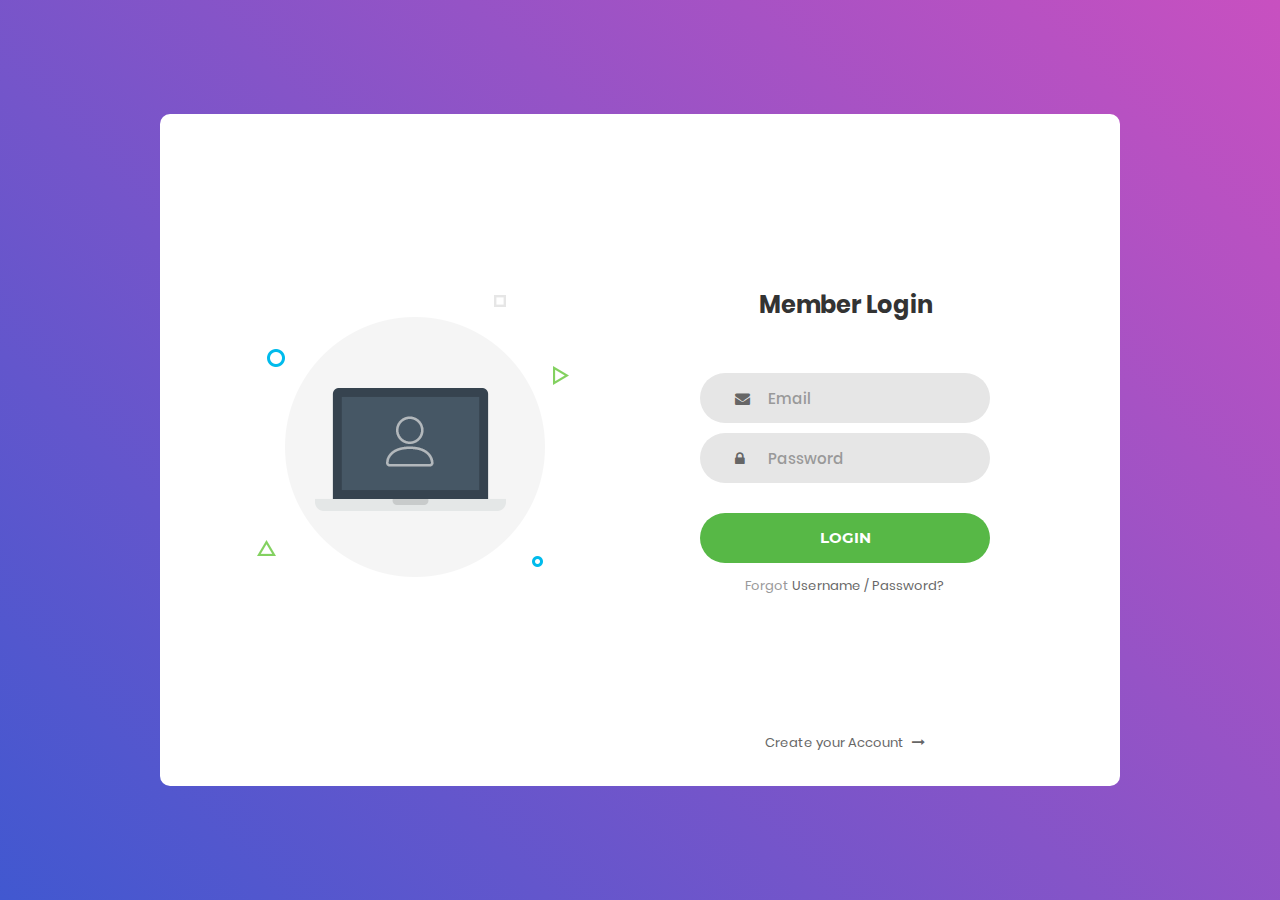
==== commit 8eff3a88: "another try" ====
--- a/index.html
+++ b/index.html
@@ -67,7 +67,7 @@
 					</div>
 
 					<div class="text-center p-t-136">
-						<a class="txt2" href="#">
+						<a class="txt2" href="register.html">
 							Create your Account
 							<i class="fa fa-long-arrow-right m-l-5" aria-hidden="true"></i>
 						</a>
--- a/css/main.css
+++ b/css/main.css
@@ -1,98 +1,552 @@
-
-
-
-
 /*//////////////////////////////////////////////////////////////////
 [ FONT ]*/
 
 @font-face {
-  font-family: Poppins-Regular;
-  src: url('../fonts/poppins/Poppins-Regular.ttf'); 
+    font-family: Poppins-Regular;
+    src: url('../fonts/poppins/Poppins-Regular.ttf'); 
 }
 
 @font-face {
-  font-family: Poppins-Bold;
-  src: url('../fonts/poppins/Poppins-Bold.ttf'); 
+    font-family: Poppins-Bold;
+    src: url('../fonts/poppins/Poppins-Bold.ttf'); 
 }
 
 @font-face {
-  font-family: Poppins-Medium;
-  src: url('../fonts/poppins/Poppins-Medium.ttf'); 
+    font-family: Poppins-Medium;
+    src: url('../fonts/poppins/Poppins-Medium.ttf'); 
 }
 
 @font-face {
-  font-family: Montserrat-Bold;
-  src: url('../fonts/montserrat/Montserrat-Bold.ttf'); 
-}
+    font-family: Montserrat-Bold;
+    src: url('../fonts/montserrat/Montserrat-Bold.ttf'); 
+}
+
+.font-robo {
+    font-family: "Roboto", "Arial", "Helvetica Neue", sans-serif;
+}
+
+/* ==========================================================================
+#GRID
+========================================================================== */
+.row {
+    display: -webkit-box;
+    display: -webkit-flex;
+    display: -moz-box;
+    display: -ms-flexbox;
+    display: flex;
+    -webkit-flex-wrap: wrap;
+    -ms-flex-wrap: wrap;
+    flex-wrap: wrap;
+}
+
+.row-space {
+    -webkit-box-pack: justify;
+    -webkit-justify-content: space-between;
+    -moz-box-pack: justify;
+    -ms-flex-pack: justify;
+    justify-content: space-between;
+}
+
+.col-2 {
+    width: -webkit-calc((100% - 60px) / 2);
+    width: -moz-calc((100% - 60px) / 2);
+    width: calc((100% - 60px) / 2);
+}
+
+@media (max-width: 767px) {
+    .col-2 {
+        width: 100%;
+    }
+}
+
+/* ==========================================================================
+#BOX-SIZING
+========================================================================== */
+/**
+* More sensible default box-sizing:
+* css-tricks.com/inheriting-box-sizing-probably-slightly-better-best-practice
+*/
+html {
+    -webkit-box-sizing: border-box;
+    -moz-box-sizing: border-box;
+    box-sizing: border-box;
+}
+
+* {
+    padding: 0;
+    margin: 0;
+}
+
+*, *:before, *:after {
+    -webkit-box-sizing: inherit;
+    -moz-box-sizing: inherit;
+    box-sizing: inherit;
+}
+
+/* ==========================================================================
+#RESET
+========================================================================== */
+/**
+* A very simple reset that sits on top of Normalize.css.
+*/
+body,
+h1, h2, h3, h4, h5, h6,
+blockquote, p, pre,
+dl, dd, ol, ul,
+figure,
+hr,
+fieldset, legend {
+    margin: 0;
+    padding: 0;
+}
+
+/**
+* Remove trailing margins from nested lists.
+*/
+li > ol,
+li > ul {
+    margin-bottom: 0;
+}
+
+/**
+* Remove default table spacing.
+*/
+table {
+    border-collapse: collapse;
+    border-spacing: 0;
+}
+
+/**
+* 1. Reset Chrome and Firefox behaviour which sets a `min-width: min-content;`
+*    on fieldsets.
+*/
+fieldset {
+    min-width: 0;
+    /* [1] */
+    border: 0;
+}
+
+button {
+    outline: none;
+    background: none;
+    border: none;
+}
+
+/* ==========================================================================
+#PAGE WRAPPER
+========================================================================== */
+.page-wrapper {
+    min-height: 100vh;
+}
+
+body {
+    font-family: "Roboto", "Arial", "Helvetica Neue", sans-serif;
+    font-weight: 400;
+    font-size: 14px;
+}
+
+h1, h2, h3, h4, h5, h6 {
+    font-weight: 400;
+}
+
+h1 {
+    font-size: 36px;
+}
+
+h2 {
+    font-size: 30px;
+}
+
+h3 {
+    font-size: 24px;
+}
+
+h4 {
+    font-size: 18px;
+}
+
+h5 {
+    font-size: 15px;
+}
+
+h6 {
+    font-size: 13px;
+}
+
+/* ==========================================================================
+#BACKGROUND
+========================================================================== */
+.bg-blue {
+    background: #2c6ed5;
+}
+
+/* ==========================================================================
+#SPACING
+========================================================================== */
+.p-t-100 {
+    padding-top: 100px;
+}
+
+.p-t-20 {
+    padding-top: 20px;
+}
+
+.p-b-100 {
+    padding-bottom: 100px;
+}
+
+/* ==========================================================================
+#WRAPPER
+========================================================================== */
+.wrapper {
+    margin: 0 auto;
+}
+
+.wrapper--w680 {
+    max-width: 680px;
+}
+
+/* ==========================================================================
+#BUTTON
+========================================================================== */
+.btn {
+    line-height: 40px;
+    display: inline-block;
+    padding: 0 25px;
+    cursor: pointer;
+    font-family: "Roboto", "Arial", "Helvetica Neue", sans-serif;
+    color: #fff;
+    -webkit-transition: all 0.4s ease;
+    -o-transition: all 0.4s ease;
+    -moz-transition: all 0.4s ease;
+    transition: all 0.4s ease;
+    font-size: 14px;
+    font-weight: 700;
+}
+
+.btn--radius {
+    -webkit-border-radius: 3px;
+    -moz-border-radius: 3px;
+    border-radius: 3px;
+}
+
+.btn--green {
+    background: #57b846;
+}
+
+.btn--green:hover {
+    background: #4dae3c;
+}
+
+/* ==========================================================================
+#DATE PICKER
+========================================================================== */
+td.active {
+    background-color: #2c6ed5;
+}
+
+input[type="date" i] {
+    padding: 14px;
+}
+
+.table-condensed td, .table-condensed th {
+    font-size: 14px;
+    font-family: "Roboto", "Arial", "Helvetica Neue", sans-serif;
+    font-weight: 400;
+}
+
+.daterangepicker td {
+    width: 40px;
+    height: 30px;
+}
+
+.daterangepicker {
+    border: none;
+    -webkit-box-shadow: 0px 8px 20px 0px rgba(0, 0, 0, 0.15);
+    -moz-box-shadow: 0px 8px 20px 0px rgba(0, 0, 0, 0.15);
+    box-shadow: 0px 8px 20px 0px rgba(0, 0, 0, 0.15);
+    display: none;
+    border: 1px solid #e0e0e0;
+    margin-top: 5px;
+}
+
+.daterangepicker::after, .daterangepicker::before {
+    display: none;
+}
+
+.daterangepicker thead tr th {
+    padding: 10px 0;
+}
+
+.daterangepicker .table-condensed th select {
+    border: 1px solid #ccc;
+    -webkit-border-radius: 3px;
+    -moz-border-radius: 3px;
+    border-radius: 3px;
+    font-size: 14px;
+    padding: 5px;
+    outline: none;
+}
+
+/* ==========================================================================
+#FORM
+========================================================================== */
+input {
+    outline: none;
+    margin: 0;
+    border: none;
+    -webkit-box-shadow: none;
+    -moz-box-shadow: none;
+    box-shadow: none;
+    width: 100%;
+    font-size: 14px;
+    font-family: inherit;
+}
+
+.input-group {
+    position: relative;
+    margin-bottom: 30px;
+    border-bottom: 2px solid #ccc;
+}
+
+.input-icon {
+    position: absolute;
+    font-size: 18px;
+    color: #ccc;
+    right: 8px;
+    top: 50%;
+    -webkit-transform: translateY(-50%);
+    -moz-transform: translateY(-50%);
+    -ms-transform: translateY(-50%);
+    -o-transform: translateY(-50%);
+    transform: translateY(-50%);
+    cursor: pointer;
+}
+
+.input--style-1 {
+    padding: 9px 0;
+    color: #666;
+}
+
+.input--style-1::-webkit-input-placeholder {
+    /* WebKit, Blink, Edge */
+    color: #555;
+}
+
+.input--style-1:-moz-placeholder {
+    /* Mozilla Firefox 4 to 18 */
+    color: #555;
+    opacity: 1;
+}
+
+.input--style-1::-moz-placeholder {
+    /* Mozilla Firefox 19+ */
+    color: #555;
+    opacity: 1;
+}
+
+.input--style-1:-ms-input-placeholder {
+    /* Internet Explorer 10-11 */
+    color: #555;
+}
+
+.input--style-1:-ms-input-placeholder {
+    /* Microsoft Edge */
+    color: #555;
+}
+
+/* ==========================================================================
+#SELECT2
+========================================================================== */
+.select--no-search .select2-search {
+    display: none !important;
+}
+
+.rs-select2 .select2-container {
+    width: 100% !important;
+    outline: none;
+}
+
+.rs-select2 .select2-container .select2-selection--single {
+    outline: none;
+    border: none;
+    height: 34px;
+}
+
+.rs-select2 .select2-container .select2-selection--single .select2-selection__rendered {
+    line-height: 34px;
+    padding-left: 0;
+    color: #555;
+}
+
+.rs-select2 .select2-container .select2-selection--single .select2-selection__arrow {
+    height: 32px;
+    right: 4px;
+    display: -webkit-box;
+    display: -webkit-flex;
+    display: -moz-box;
+    display: -ms-flexbox;
+    display: flex;
+    -webkit-box-pack: center;
+    -webkit-justify-content: center;
+    -moz-box-pack: center;
+    -ms-flex-pack: center;
+    justify-content: center;
+    -webkit-box-align: center;
+    -webkit-align-items: center;
+    -moz-box-align: center;
+    -ms-flex-align: center;
+    align-items: center;
+}
+
+.rs-select2 .select2-container .select2-selection--single .select2-selection__arrow b {
+    display: none;
+}
+
+.rs-select2 .select2-container .select2-selection--single .select2-selection__arrow:after {
+    font-family: "Material-Design-Iconic-Font";
+    content: '\f2f9';
+    font-size: 18px;
+    color: #ccc;
+    -webkit-transition: all 0.4s ease;
+    -o-transition: all 0.4s ease;
+    -moz-transition: all 0.4s ease;
+    transition: all 0.4s ease;
+}
+
+.rs-select2 .select2-container.select2-container--open .select2-selection--single .select2-selection__arrow::after {
+    -webkit-transform: rotate(-180deg);
+    -moz-transform: rotate(-180deg);
+    -ms-transform: rotate(-180deg);
+    -o-transform: rotate(-180deg);
+    transform: rotate(-180deg);
+}
+
+.select2-container--open .select2-dropdown--below {
+    border: none;
+    -webkit-border-radius: 3px;
+    -moz-border-radius: 3px;
+    border-radius: 3px;
+    -webkit-box-shadow: 0px 8px 20px 0px rgba(0, 0, 0, 0.15);
+    -moz-box-shadow: 0px 8px 20px 0px rgba(0, 0, 0, 0.15);
+    box-shadow: 0px 8px 20px 0px rgba(0, 0, 0, 0.15);
+    border: 1px solid #e0e0e0;
+    margin-top: 5px;
+    overflow: hidden;
+}
+
+/* ==========================================================================
+#TITLE
+========================================================================== */
+.title {
+    margin-bottom: 37px;
+}
+
+/* ==========================================================================
+#CARD
+========================================================================== */
+.card {
+    overflow: hidden;
+    -webkit-border-radius: 3px;
+    -moz-border-radius: 3px;
+    border-radius: 3px;
+    background: #fff;
+}
+
+.card-1 {
+    -webkit-box-shadow: 0px 8px 20px 0px rgba(0, 0, 0, 0.15);
+    -moz-box-shadow: 0px 8px 20px 0px rgba(0, 0, 0, 0.15);
+    box-shadow: 0px 8px 20px 0px rgba(0, 0, 0, 0.15);
+}
+
+.card-1 .card-heading {
+    background: url("../images/bg-head-02.jpg") center center/cover no-repeat;
+    padding-top: 210px;
+}
+
+.card-1 .card-body {
+    padding: 0 90px;
+    padding-top: 55px;
+    padding-bottom: 65px;
+}
+
+@media (max-width: 767px) {
+    .card-1 .card-body {
+        padding: 0 40px;
+        padding-top: 40px;
+        padding-bottom: 40px;
+    }
+}
+
 
 /*//////////////////////////////////////////////////////////////////
 [ RESTYLE TAG ]*/
 
 * {
-	margin: 0px; 
-	padding: 0px; 
-	box-sizing: border-box;
+    margin: 0px; 
+    padding: 0px; 
+    box-sizing: border-box;
 }
 
 body, html {
-	height: 100%;
-	font-family: Poppins-Regular, sans-serif;
+    height: 100%;
+    font-family: Poppins-Regular, sans-serif;
 }
 
 /*---------------------------------------------*/
 a {
-	font-family: Poppins-Regular;
-	font-size: 14px;
-	line-height: 1.7;
-	color: #666666;
-	margin: 0px;
-	transition: all 0.4s;
-	-webkit-transition: all 0.4s;
-  -o-transition: all 0.4s;
-  -moz-transition: all 0.4s;
+    font-family: Poppins-Regular;
+    font-size: 14px;
+    line-height: 1.7;
+    color: #666666;
+    margin: 0px;
+    transition: all 0.4s;
+    -webkit-transition: all 0.4s;
+    -o-transition: all 0.4s;
+    -moz-transition: all 0.4s;
 }
 
 a:focus {
-	outline: none !important;
+    outline: none !important;
 }
 
 a:hover {
-	text-decoration: none;
-  color: #57b846;
+    text-decoration: none;
+    color: #57b846;
 }
 
 /*---------------------------------------------*/
 h1,h2,h3,h4,h5,h6 {
-	margin: 0px;
+    margin: 0px;
 }
 
 p {
-	font-family: Poppins-Regular;
-	font-size: 14px;
-	line-height: 1.7;
-	color: #666666;
-	margin: 0px;
+    font-family: Poppins-Regular;
+    font-size: 14px;
+    line-height: 1.7;
+    color: #666666;
+    margin: 0px;
 }
 
 ul, li {
-	margin: 0px;
-	list-style-type: none;
+    margin: 0px;
+    list-style-type: none;
 }
 
 
 /*---------------------------------------------*/
 input {
-	outline: none;
-	border: none;
+    outline: none;
+    border: none;
 }
 
 textarea {
-  outline: none;
-  border: none;
+    outline: none;
+    border: none;
 }
 
 textarea:focus, input:focus {
-  border-color: transparent !important;
+    border-color: transparent !important;
 }
 
 input:focus::-webkit-input-placeholder { color:transparent; }
@@ -117,34 +571,34 @@
 
 /*---------------------------------------------*/
 button {
-	outline: none !important;
-	border: none;
-	background: transparent;
+    outline: none !important;
+    border: none;
+    background: transparent;
 }
 
 button:hover {
-	cursor: pointer;
+    cursor: pointer;
 }
 
 iframe {
-	border: none !important;
+    border: none !important;
 }
 
 
 /*//////////////////////////////////////////////////////////////////
 [ Utility ]*/
 .txt1 {
-  font-family: Poppins-Regular;
-  font-size: 13px;
-  line-height: 1.5;
-  color: #999999;
+    font-family: Poppins-Regular;
+    font-size: 13px;
+    line-height: 1.5;
+    color: #999999;
 }
 
 .txt2 {
-  font-family: Poppins-Regular;
-  font-size: 13px;
-  line-height: 1.5;
-  color: #666666;
+    font-family: Poppins-Regular;
+    font-size: 13px;
+    line-height: 1.5;
+    color: #666666;
 }
 
 
@@ -152,204 +606,204 @@
 [ login ]*/
 
 .limiter {
-  width: 100%;
-  margin: 0 auto;
+    width: 100%;
+    margin: 0 auto;
 }
 
 .container-login100 {
-  width: 100%;  
-  min-height: 100vh;
-  display: -webkit-box;
-  display: -webkit-flex;
-  display: -moz-box;
-  display: -ms-flexbox;
-  display: flex;
-  flex-wrap: wrap;
-  justify-content: center;
-  align-items: center;
-  padding: 15px;
-  background: #9053c7;
-  background: -webkit-linear-gradient(-135deg, #c850c0, #4158d0);
-  background: -o-linear-gradient(-135deg, #c850c0, #4158d0);
-  background: -moz-linear-gradient(-135deg, #c850c0, #4158d0);
-  background: linear-gradient(-135deg, #c850c0, #4158d0);
+    width: 100%;  
+    min-height: 100vh;
+    display: -webkit-box;
+    display: -webkit-flex;
+    display: -moz-box;
+    display: -ms-flexbox;
+    display: flex;
+    flex-wrap: wrap;
+    justify-content: center;
+    align-items: center;
+    padding: 15px;
+    background: #9053c7;
+    background: -webkit-linear-gradient(-135deg, #c850c0, #4158d0);
+    background: -o-linear-gradient(-135deg, #c850c0, #4158d0);
+    background: -moz-linear-gradient(-135deg, #c850c0, #4158d0);
+    background: linear-gradient(-135deg, #c850c0, #4158d0);
 }
 
 .wrap-login100 {
-  width: 960px;
-  background: #fff;
-  border-radius: 10px;
-  overflow: hidden;
-
-  display: -webkit-box;
-  display: -webkit-flex;
-  display: -moz-box;
-  display: -ms-flexbox;
-  display: flex;
-  flex-wrap: wrap;
-  justify-content: space-between;
-  padding: 177px 130px 33px 95px;
+    width: 960px;
+    background: #fff;
+    border-radius: 10px;
+    overflow: hidden;
+    
+    display: -webkit-box;
+    display: -webkit-flex;
+    display: -moz-box;
+    display: -ms-flexbox;
+    display: flex;
+    flex-wrap: wrap;
+    justify-content: space-between;
+    padding: 177px 130px 33px 95px;
 }
 
 /*------------------------------------------------------------------
 [  ]*/
 .login100-pic {
-  width: 316px;
+    width: 316px;
 }
 
 .login100-pic img {
-  max-width: 100%;
+    max-width: 100%;
 }
 
 
 /*------------------------------------------------------------------
 [  ]*/
 .login100-form {
-  width: 290px;
+    width: 290px;
 }
 
 .login100-form-title {
-  font-family: Poppins-Bold;
-  font-size: 24px;
-  color: #333333;
-  line-height: 1.2;
-  text-align: center;
-
-  width: 100%;
-  display: block;
-  padding-bottom: 54px;
+    font-family: Poppins-Bold;
+    font-size: 24px;
+    color: #333333;
+    line-height: 1.2;
+    text-align: center;
+    
+    width: 100%;
+    display: block;
+    padding-bottom: 54px;
 }
 
 
 /*---------------------------------------------*/
 .wrap-input100 {
-  position: relative;
-  width: 100%;
-  z-index: 1;
-  margin-bottom: 10px;
+    position: relative;
+    width: 100%;
+    z-index: 1;
+    margin-bottom: 10px;
 }
 
 .input100 {
-  font-family: Poppins-Medium;
-  font-size: 15px;
-  line-height: 1.5;
-  color: #666666;
-
-  display: block;
-  width: 100%;
-  background: #e6e6e6;
-  height: 50px;
-  border-radius: 25px;
-  padding: 0 30px 0 68px;
+    font-family: Poppins-Medium;
+    font-size: 15px;
+    line-height: 1.5;
+    color: #666666;
+    
+    display: block;
+    width: 100%;
+    background: #e6e6e6;
+    height: 50px;
+    border-radius: 25px;
+    padding: 0 30px 0 68px;
 }
 
 
 /*------------------------------------------------------------------
 [ Focus ]*/
 .focus-input100 {
-  display: block;
-  position: absolute;
-  border-radius: 25px;
-  bottom: 0;
-  left: 0;
-  z-index: -1;
-  width: 100%;
-  height: 100%;
-  box-shadow: 0px 0px 0px 0px;
-  color: rgba(87,184,70, 0.8);
+    display: block;
+    position: absolute;
+    border-radius: 25px;
+    bottom: 0;
+    left: 0;
+    z-index: -1;
+    width: 100%;
+    height: 100%;
+    box-shadow: 0px 0px 0px 0px;
+    color: rgba(87,184,70, 0.8);
 }
 
 .input100:focus + .focus-input100 {
-  -webkit-animation: anim-shadow 0.5s ease-in-out forwards;
-  animation: anim-shadow 0.5s ease-in-out forwards;
+    -webkit-animation: anim-shadow 0.5s ease-in-out forwards;
+    animation: anim-shadow 0.5s ease-in-out forwards;
 }
 
 @-webkit-keyframes anim-shadow {
-  to {
-    box-shadow: 0px 0px 70px 25px;
-    opacity: 0;
-  }
+    to {
+        box-shadow: 0px 0px 70px 25px;
+        opacity: 0;
+    }
 }
 
 @keyframes anim-shadow {
-  to {
-    box-shadow: 0px 0px 70px 25px;
-    opacity: 0;
-  }
+    to {
+        box-shadow: 0px 0px 70px 25px;
+        opacity: 0;
+    }
 }
 
 .symbol-input100 {
-  font-size: 15px;
-
-  display: -webkit-box;
-  display: -webkit-flex;
-  display: -moz-box;
-  display: -ms-flexbox;
-  display: flex;
-  align-items: center;
-  position: absolute;
-  border-radius: 25px;
-  bottom: 0;
-  left: 0;
-  width: 100%;
-  height: 100%;
-  padding-left: 35px;
-  pointer-events: none;
-  color: #666666;
-
-  -webkit-transition: all 0.4s;
-  -o-transition: all 0.4s;
-  -moz-transition: all 0.4s;
-  transition: all 0.4s;
+    font-size: 15px;
+    
+    display: -webkit-box;
+    display: -webkit-flex;
+    display: -moz-box;
+    display: -ms-flexbox;
+    display: flex;
+    align-items: center;
+    position: absolute;
+    border-radius: 25px;
+    bottom: 0;
+    left: 0;
+    width: 100%;
+    height: 100%;
+    padding-left: 35px;
+    pointer-events: none;
+    color: #666666;
+    
+    -webkit-transition: all 0.4s;
+    -o-transition: all 0.4s;
+    -moz-transition: all 0.4s;
+    transition: all 0.4s;
 }
 
 .input100:focus + .focus-input100 + .symbol-input100 {
-  color: #57b846;
-  padding-left: 28px;
+    color: #57b846;
+    padding-left: 28px;
 }
 
 /*------------------------------------------------------------------
 [ Button ]*/
 .container-login100-form-btn {
-  width: 100%;
-  display: -webkit-box;
-  display: -webkit-flex;
-  display: -moz-box;
-  display: -ms-flexbox;
-  display: flex;
-  flex-wrap: wrap;
-  justify-content: center;
-  padding-top: 20px;
+    width: 100%;
+    display: -webkit-box;
+    display: -webkit-flex;
+    display: -moz-box;
+    display: -ms-flexbox;
+    display: flex;
+    flex-wrap: wrap;
+    justify-content: center;
+    padding-top: 20px;
 }
 
 .login100-form-btn {
-  font-family: Montserrat-Bold;
-  font-size: 15px;
-  line-height: 1.5;
-  color: #fff;
-  text-transform: uppercase;
-
-  width: 100%;
-  height: 50px;
-  border-radius: 25px;
-  background: #57b846;
-  display: -webkit-box;
-  display: -webkit-flex;
-  display: -moz-box;
-  display: -ms-flexbox;
-  display: flex;
-  justify-content: center;
-  align-items: center;
-  padding: 0 25px;
-
-  -webkit-transition: all 0.4s;
-  -o-transition: all 0.4s;
-  -moz-transition: all 0.4s;
-  transition: all 0.4s;
+    font-family: Montserrat-Bold;
+    font-size: 15px;
+    line-height: 1.5;
+    color: #fff;
+    text-transform: uppercase;
+    
+    width: 100%;
+    height: 50px;
+    border-radius: 25px;
+    background: #57b846;
+    display: -webkit-box;
+    display: -webkit-flex;
+    display: -moz-box;
+    display: -ms-flexbox;
+    display: flex;
+    justify-content: center;
+    align-items: center;
+    padding: 0 25px;
+    
+    -webkit-transition: all 0.4s;
+    -o-transition: all 0.4s;
+    -moz-transition: all 0.4s;
+    transition: all 0.4s;
 }
 
 .login100-form-btn:hover {
-  background: #333333;
+    background: #333333;
 }
 
 
@@ -360,37 +814,37 @@
 
 
 @media (max-width: 992px) {
-  .wrap-login100 {
-    padding: 177px 90px 33px 85px;
-  }
-
-  .login100-pic {
-    width: 35%;
-  }
-
-  .login100-form {
-    width: 50%;
-  }
+    .wrap-login100 {
+        padding: 177px 90px 33px 85px;
+    }
+    
+    .login100-pic {
+        width: 35%;
+    }
+    
+    .login100-form {
+        width: 50%;
+    }
 }
 
 @media (max-width: 768px) {
-  .wrap-login100 {
-    padding: 100px 80px 33px 80px;
-  }
-
-  .login100-pic {
-    display: none;
-  }
-
-  .login100-form {
-    width: 100%;
-  }
+    .wrap-login100 {
+        padding: 100px 80px 33px 80px;
+    }
+    
+    .login100-pic {
+        display: none;
+    }
+    
+    .login100-form {
+        width: 100%;
+    }
 }
 
 @media (max-width: 576px) {
-  .wrap-login100 {
-    padding: 100px 15px 33px 15px;
-  }
+    .wrap-login100 {
+        padding: 100px 15px 33px 15px;
+    }
 }
 
 
@@ -398,65 +852,65 @@
 [ Alert validate ]*/
 
 .validate-input {
-  position: relative;
+    position: relative;
 }
 
 .alert-validate::before {
-  content: attr(data-validate);
-  position: absolute;
-  max-width: 70%;
-  background-color: white;
-  border: 1px solid #c80000;
-  border-radius: 13px;
-  padding: 4px 25px 4px 10px;
-  top: 50%;
-  -webkit-transform: translateY(-50%);
-  -moz-transform: translateY(-50%);
-  -ms-transform: translateY(-50%);
-  -o-transform: translateY(-50%);
-  transform: translateY(-50%);
-  right: 8px;
-  pointer-events: none;
-
-  font-family: Poppins-Medium;
-  color: #c80000;
-  font-size: 13px;
-  line-height: 1.4;
-  text-align: left;
-
-  visibility: hidden;
-  opacity: 0;
-
-  -webkit-transition: opacity 0.4s;
-  -o-transition: opacity 0.4s;
-  -moz-transition: opacity 0.4s;
-  transition: opacity 0.4s;
+    content: attr(data-validate);
+    position: absolute;
+    max-width: 70%;
+    background-color: white;
+    border: 1px solid #c80000;
+    border-radius: 13px;
+    padding: 4px 25px 4px 10px;
+    top: 50%;
+    -webkit-transform: translateY(-50%);
+    -moz-transform: translateY(-50%);
+    -ms-transform: translateY(-50%);
+    -o-transform: translateY(-50%);
+    transform: translateY(-50%);
+    right: 8px;
+    pointer-events: none;
+    
+    font-family: Poppins-Medium;
+    color: #c80000;
+    font-size: 13px;
+    line-height: 1.4;
+    text-align: left;
+    
+    visibility: hidden;
+    opacity: 0;
+    
+    -webkit-transition: opacity 0.4s;
+    -o-transition: opacity 0.4s;
+    -moz-transition: opacity 0.4s;
+    transition: opacity 0.4s;
 }
 
 .alert-validate::after {
-  content: "\f06a";
-  font-family: FontAwesome;
-  display: block;
-  position: absolute;
-  color: #c80000;
-  font-size: 15px;
-  top: 50%;
-  -webkit-transform: translateY(-50%);
-  -moz-transform: translateY(-50%);
-  -ms-transform: translateY(-50%);
-  -o-transform: translateY(-50%);
-  transform: translateY(-50%);
-  right: 13px;
+    content: "\f06a";
+    font-family: FontAwesome;
+    display: block;
+    position: absolute;
+    color: #c80000;
+    font-size: 15px;
+    top: 50%;
+    -webkit-transform: translateY(-50%);
+    -moz-transform: translateY(-50%);
+    -ms-transform: translateY(-50%);
+    -o-transform: translateY(-50%);
+    transform: translateY(-50%);
+    right: 13px;
 }
 
 .alert-validate:hover:before {
-  visibility: visible;
-  opacity: 1;
-}
-
-@media (max-width: 992px) {
-  .alert-validate::before {
     visibility: visible;
     opacity: 1;
-  }
+}
+
+@media (max-width: 992px) {
+    .alert-validate::before {
+        visibility: visible;
+        opacity: 1;
+    }
 }